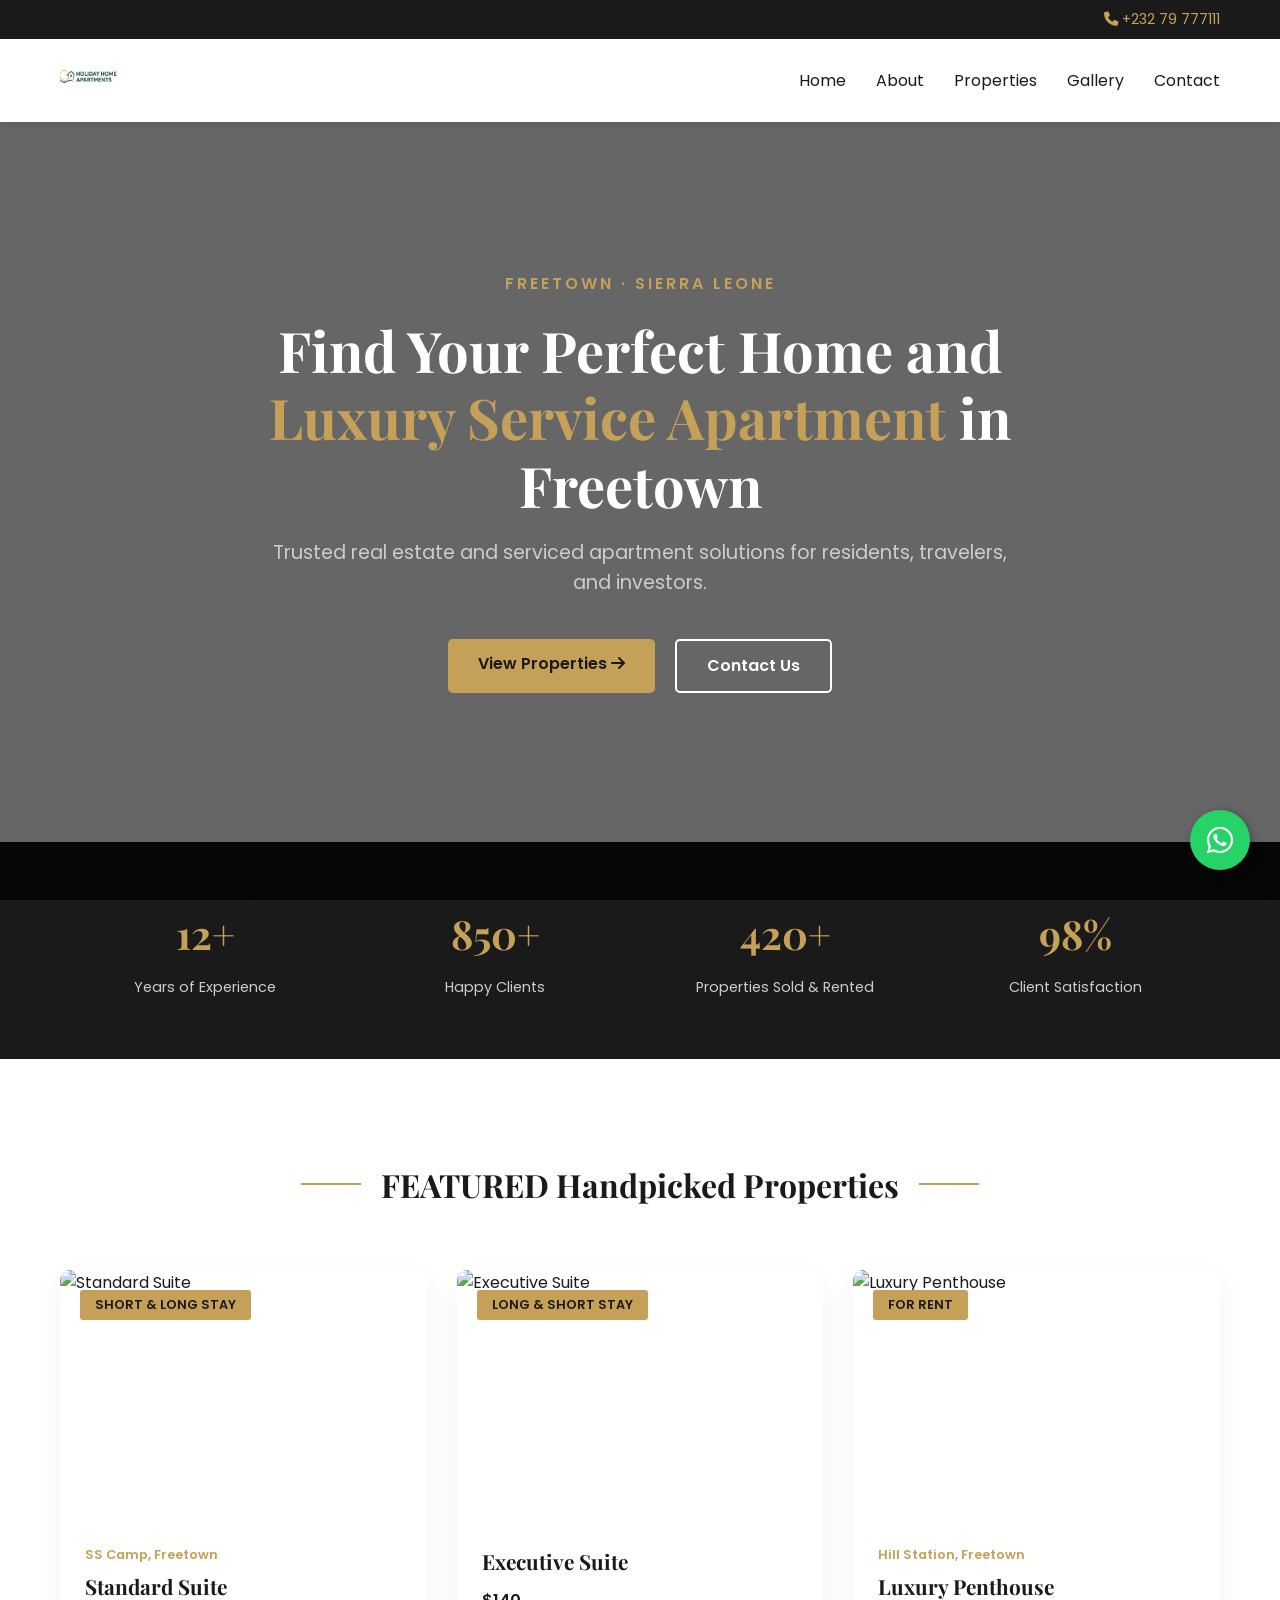
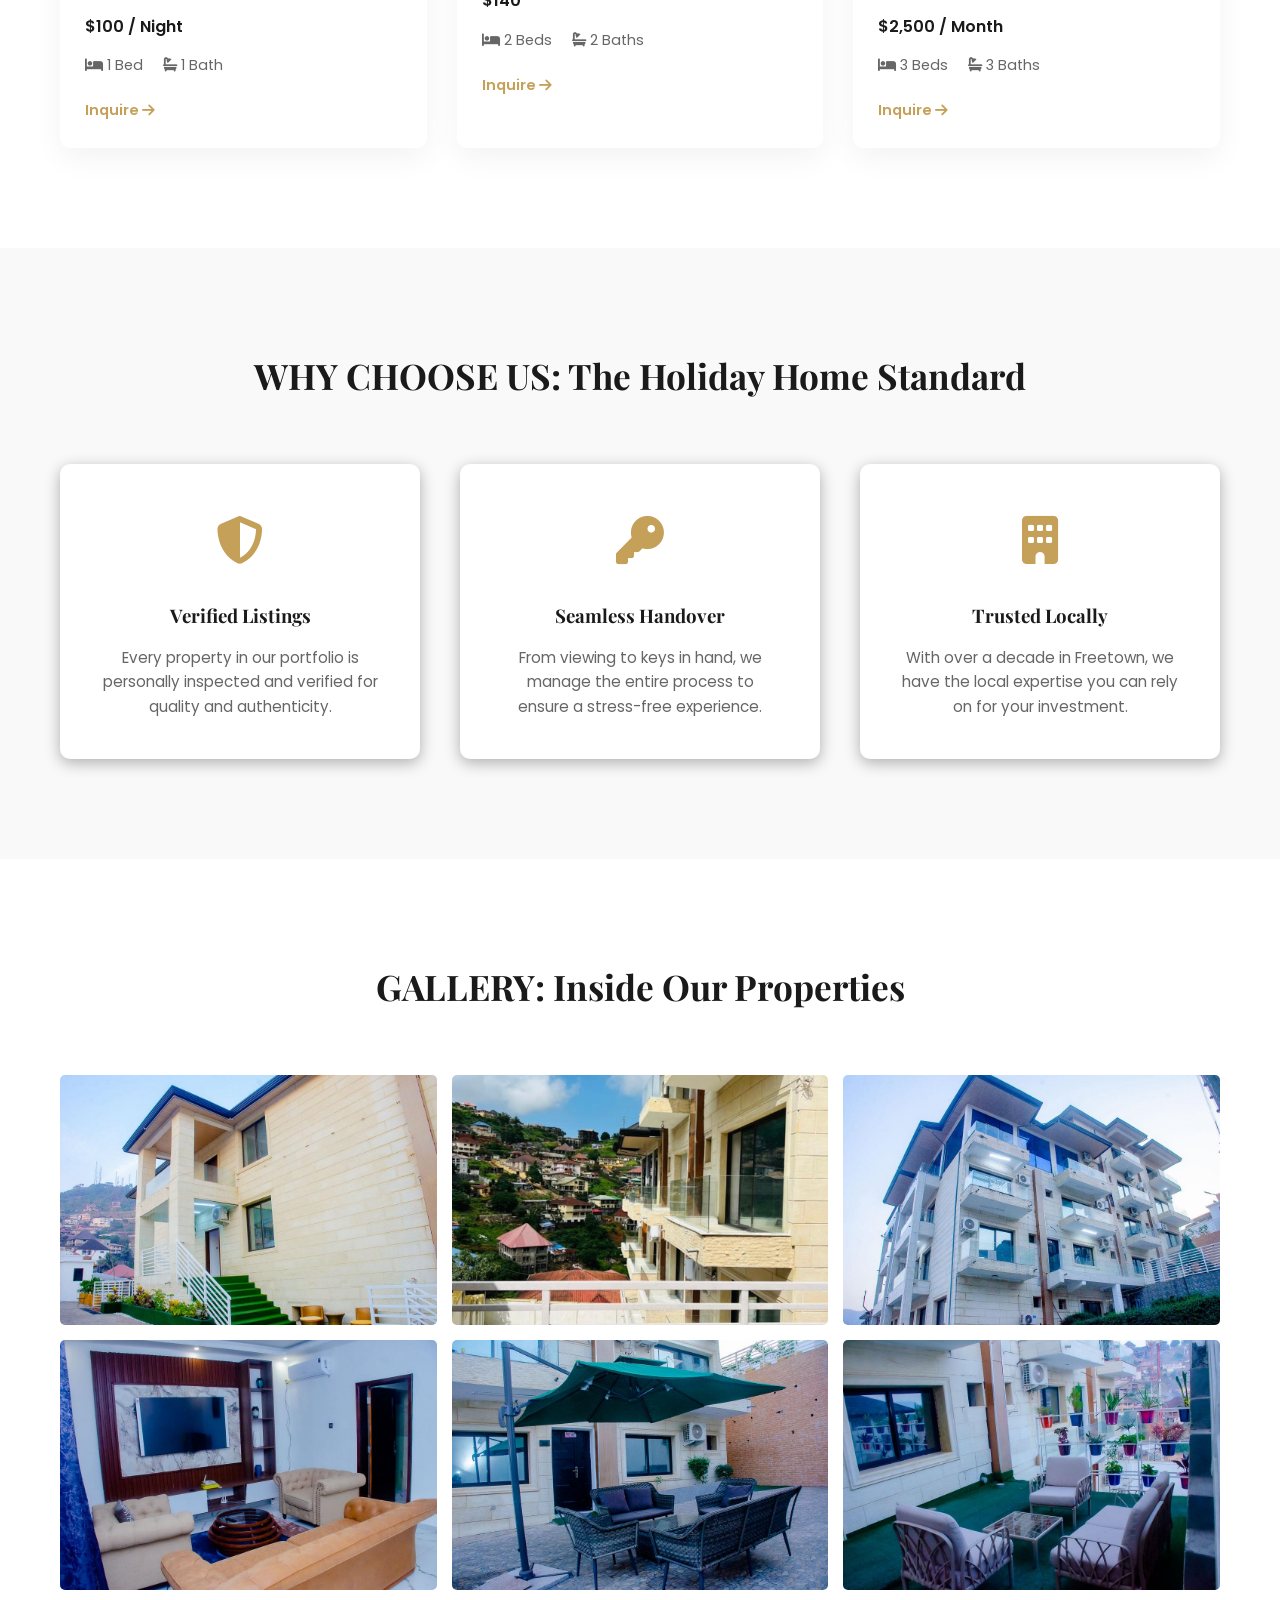
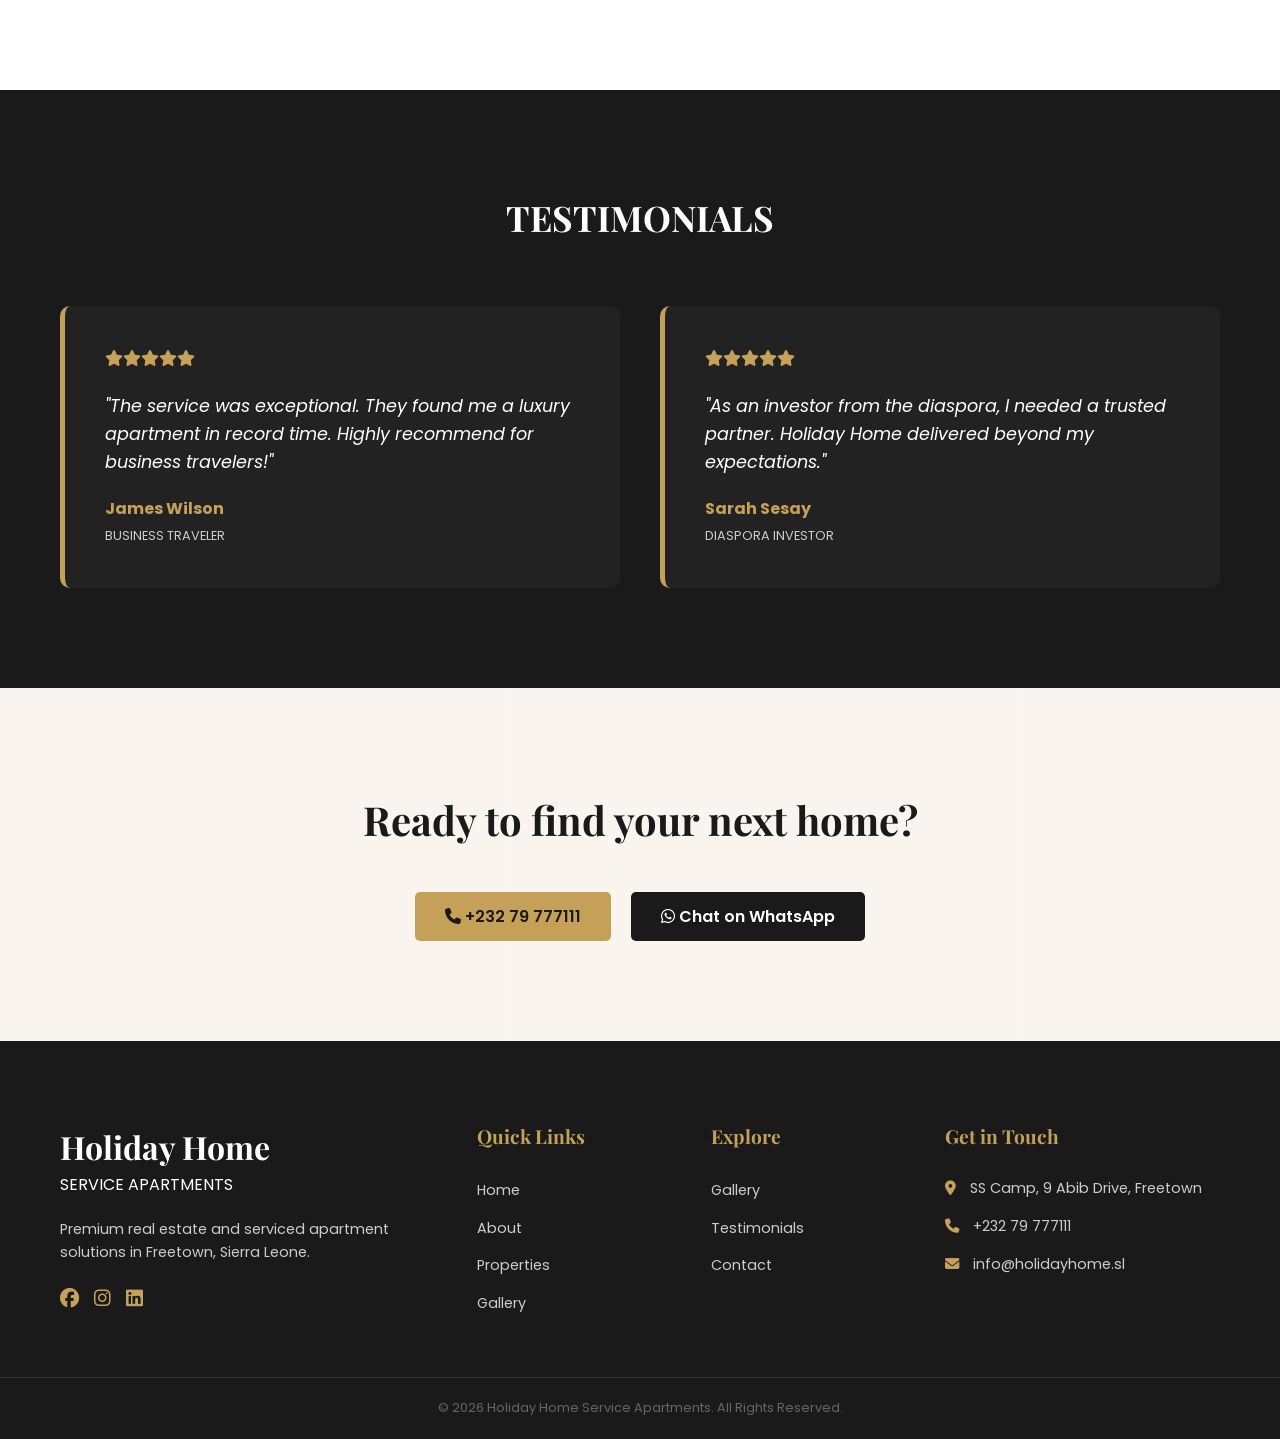
==== index.html @ 43624e39 "Update index.html" ====
<!DOCTYPE html>
<html lang="en">
<head>
    <meta charset="UTF-8">
    <meta name="viewport" content="width=device-width, initial-scale=1.0">
    <title>Holiday Home | Service Apartments Freetown</title>
    <link rel="stylesheet" href="style.css">
    <link rel="stylesheet" href="https://cdnjs.cloudflare.com/ajax/libs/font-awesome/6.4.0/css/all.min.css">
    <link rel="preconnect" href="https://fonts.googleapis.com">
    <link rel="preconnect" href="https://fonts.gstatic.com" crossorigin>
    <link href="https://fonts.googleapis.com/css2?family=Playfair+Display:wght@700&family=Poppins:wght@300;400;500;600&display=swap" rel="stylesheet">
</head>
<body>
    <!-- Top Bar -->
    <div class="top-bar">
        <div class="container">
            <p><i class="fas fa-phone"></i> +232 79 777111</p>
        </div>
    </div>

  <!-- Header -->
<header>
    <div class="container header-content">
        <div class="logo">
            <a href="index.html">
                <img src="images/logo.png" alt="Holiday Home Service Apartments Logo">
            </a>
        </div>
        <nav class="desktop-nav">
                <ul>
                    <li><a href="#home">Home</a></li>
                    <li><a href="#about">About</a></li>
                    <li><a href="#properties">Properties</a></li>
                    <li><a href="#gallery">Gallery</a></li>
                    <li><a href="#contact">Contact</a></li>
                </ul>
            </nav>
            <div class="mobile-menu-icon">
                <i class="fas fa-bars"></i>
            </div>
        </div>
    </header>

    <!-- Hero Section -->
    <section id="home" class="hero">
        <div class="container hero-content">
            <p class="location-tag">FREETOWN · SIERRA LEONE</p>
            <h2>Find Your Perfect Home and <span class="highlight">Luxury Service Apartment</span> in Freetown</h2>
            <p class="sub-headline">Trusted real estate and serviced apartment solutions for residents, travelers, and investors.</p>
            <div class="hero-btns">
                <a href="#properties" class="btn btn-primary">View Properties <i class="fas fa-arrow-right"></i></a>
                <a href="#contact" class="btn btn-secondary">Contact Us</a>
            </div>
        </div>
    </section>

    <!-- Stats Section -->
    <section class="stats">
        <div class="container stats-grid">
            <div class="stat-item">
                <h3>12+</h3>
                <p>Years of Experience</p>
            </div>
            <div class="stat-item">
                <h3>850+</h3>
                <p>Happy Clients</p>
            </div>
            <div class="stat-item">
                <h3>420+</h3>
                <p>Properties Sold & Rented</p>
            </div>
            <div class="stat-item">
                <h3>98%</h3>
                <p>Client Satisfaction</p>
            </div>
        </div>
    </section>

    <!-- Featured Properties -->
<section id="properties" class="properties">
    <div class="container">
        <div class="section-title">
            <div class="line"></div>
            <h2>FEATURED Handpicked Properties</h2>
            <div class="line"></div>
        </div>

        <div class="property-grid">

            <!-- Property Card 1 -->
            <div class="property-card">
                <div class="property-img">
                    <img src="images/property1.jpg" alt="Standard Suite">
                    <span class="status-tag">SHORT & LONG STAY</span>
                </div>
                <div class="property-info">
                    <p class="p-location">SS Camp, Freetown</p>
                    <h4>Standard Suite</h4>
                    <p class="price">$100 / Night</p>
                    <div class="p-details">
                        <span><i class="fas fa-bed"></i> 1 Bed</span>
                        <span><i class="fas fa-bath"></i> 1 Bath</span>
                    </div>
                    <a href="#" class="inquire-link">Inquire <i class="fas fa-arrow-right"></i></a>
                </div>
            </div>

            <!-- Property Card 2 -->
            <div class="property-card">
                <div class="property-img">
                    <img src="images/property2.jpg" alt="Executive Suite">
                    <span class="status-tag">LONG & SHORT STAY</span>
                </div>
                <div class="property-info">
                    <h4>Executive Suite</h4>
                    <p class="price">$140</p>
                    <div class="p-details">
                        <span><i class="fas fa-bed"></i> 2 Beds</span>
                        <span><i class="fas fa-bath"></i> 2 Baths</span>
                    </div>
                    <a href="#" class="inquire-link">Inquire <i class="fas fa-arrow-right"></i></a>
                </div>
            </div>

            <!-- Property Card 3 -->
            <div class="property-card">
                <div class="property-img">
                    <img src="images/property3.jpg" alt="Luxury Penthouse">
                    <span class="status-tag">FOR RENT</span>
                </div>
                <div class="property-info">
                    <p class="p-location">Hill Station, Freetown</p>
                    <h4>Luxury Penthouse</h4>
                    <p class="price">$2,500 / Month</p>
                    <div class="p-details">
                        <span><i class="fas fa-bed"></i> 3 Beds</span>
                        <span><i class="fas fa-bath"></i> 3 Baths</span>
                    </div>
                    <a href="#" class="inquire-link">Inquire <i class="fas fa-arrow-right"></i></a>
                </div>
            </div>

        </div>
    </div>
</section>

    <!-- Why Choose Us -->
    <section class="why-choose-us">
        <div class="container">
            <h2 class="section-title-alt">WHY CHOOSE US: The Holiday Home Standard</h2>
            <div class="features-grid">
                <div class="feature-card">
                    <div class="feature-icon"><i class="fas fa-shield-alt"></i></div>
                    <h3>Verified Listings</h3>
                    <p>Every property in our portfolio is personally inspected and verified for quality and authenticity.</p>
                </div>
                <div class="feature-card">
                    <div class="feature-icon"><i class="fas fa-key"></i></div>
                    <h3>Seamless Handover</h3>
                    <p>From viewing to keys in hand, we manage the entire process to ensure a stress-free experience.</p>
                </div>
                <div class="feature-card">
                    <div class="feature-icon"><i class="fas fa-building"></i></div>
                    <h3>Trusted Locally</h3>
                    <p>With over a decade in Freetown, we have the local expertise you can rely on for your investment.</p>
                </div>
            </div>
        </div>
    </section>

    <!-- Gallery Section -->
    <section id="gallery" class="gallery">
        <div class="container">
            <h2 class="section-title-alt">GALLERY: Inside Our Properties</h2>
            <div class="gallery-grid">
    <img src="images/Gallery1.jpg" alt="Holiday Home Apartment 1">
    <img src="images/Gallery2.jpg" alt="Holiday Home Apartment 2">
    <img src="images/Gallery3.jpg" alt="Holiday Home Apartment 3">
    <img src="images/Gallery4.jpg" alt="Holiday Home Apartment 4">
    <img src="images/Gallery5.jpg" alt="Holiday Home Apartment 5">
    <img src="images/Gallery6.jpg" alt="Holiday Home Apartment 6">
</div>
        </div>
    </section>

    <!-- Testimonials -->
    <section class="testimonials">
        <div class="container">
            <h2 class="section-title-alt">TESTIMONIALS</h2>
            <div class="testimonial-grid">
                <div class="testimonial-card">
                    <div class="stars"><i class="fas fa-star"></i><i class="fas fa-star"></i><i class="fas fa-star"></i><i class="fas fa-star"></i><i class="fas fa-star"></i></div>
                    <p>"The service was exceptional. They found me a luxury apartment in record time. Highly recommend for business travelers!"</p>
                    <div class="client-info">
                        <strong>James Wilson</strong>
                        <span>BUSINESS TRAVELER</span>
                    </div>
                </div>
                <div class="testimonial-card">
                    <div class="stars"><i class="fas fa-star"></i><i class="fas fa-star"></i><i class="fas fa-star"></i><i class="fas fa-star"></i><i class="fas fa-star"></i></div>
                    <p>"As an investor from the diaspora, I needed a trusted partner. Holiday Home delivered beyond my expectations."</p>
                    <div class="client-info">
                        <strong>Sarah Sesay</strong>
                        <span>DIASPORA INVESTOR</span>
                    </div>
                </div>
            </div>
        </div>
    </section>

    <!-- Final CTA -->
    <section class="final-cta">
        <div class="container">
            <h2>Ready to find your next home?</h2>
            <div class="cta-btns">
                <a href="tel:+23279777111" class="btn btn-primary"><i class="fas fa-phone"></i> +232 79 777111</a>
                <a href="https://wa.me/23279777111" class="btn btn-dark"><i class="fab fa-whatsapp"></i> Chat on WhatsApp</a>
            </div>
        </div>
    </section>

    <!-- Footer -->
    <footer>
        <div class="container footer-grid">
            <div class="footer-brand">
                <div class="logo">
                    <h1>Holiday Home</h1>
                    <span>SERVICE APARTMENTS</span>
                </div>
                <p>Premium real estate and serviced apartment solutions in Freetown, Sierra Leone.</p>
                <div class="social-icons">
                    <a href="#"><i class="fab fa-facebook"></i></a>
                    <a href="#"><i class="fab fa-instagram"></i></a>
                    <a href="#"><i class="fab fa-linkedin"></i></a>
                </div>
            </div>
            <div class="footer-links">
                <h3>Quick Links</h3>
                <ul>
                    <li><a href="#home">Home</a></li>
                    <li><a href="#about">About</a></li>
                    <li><a href="#properties">Properties</a></li>
                    <li><a href="#gallery">Gallery</a></li>
                </ul>
            </div>
            <div class="footer-links">
                <h3>Explore</h3>
                <ul>
                    <li><a href="#gallery">Gallery</a></li>
                    <li><a href="#testimonials">Testimonials</a></li>
                    <li><a href="#contact">Contact</a></li>
                </ul>
            </div>
            <div class="footer-contact">
                <h3>Get in Touch</h3>
                <p><i class="fas fa-map-marker-alt"></i> SS Camp, 9 Abib Drive, Freetown</p>
                <p><i class="fas fa-phone"></i> +232 79 777111</p>
                <p><i class="fas fa-envelope"></i> info@holidayhome.sl</p>
            </div>
        </div>
        <div class="footer-bottom">
            <p>&copy; 2026 Holiday Home Service Apartments. All Rights Reserved.</p>
        </div>
    </footer>

    <!-- WhatsApp Floating Icon -->
    <a href="https://wa.me/23279777111" class="whatsapp-float" target="_blank">
        <i class="fab fa-whatsapp"></i>
    </a>

    <script src="script.js"></script>
</body>
</html>
---- style.css ----
/* General Styles */
:root {
    --primary-color: #C5A059; /* Gold */
    --secondary-color: #1A1A1A; /* Dark Navy/Black */
    --bg-dark: #121212;
    --text-light: #FFFFFF;
    --text-muted: #CCCCCC;
    --white: #FFFFFF;
    --shadow: 0 4px 15px rgba(0,0,0,0.3);
}

* {
    margin: 0;
    padding: 0;
    box-sizing: border-box;
}

body {
    font-family: 'Poppins', sans-serif;
    background-color: var(--white);
    color: var(--secondary-color);
    line-height: 1.6;
}

.container {
    max-width: 1200px;
    margin: 0 auto;
    padding: 0 20px;
}

h1, h2, h3, h4 {
    font-family: 'Playfair Display', serif;
}

ul {
    list-style: none;
}

a {
    text-decoration: none;
    color: inherit;
    transition: 0.3s;
}

/* Top Bar */
.top-bar {
    background-color: var(--secondary-color);
    color: var(--primary-color);
    padding: 8px 0;
    font-size: 0.9rem;
    text-align: right;
}

/* Header */
header {
    background-color: var(--white);
    padding: 15px 0;
    position: sticky;
    top: 0;
    z-index: 1000;
    box-shadow: 0 2px 10px rgba(0,0,0,0.1);
}

.header-content {
    display: flex;
    justify-content: space-between;
    align-items: center;
}

.logo img {
    height: 45px !important;
    width: auto !important;
    max-width: 220px;
    object-fit: contain;
}

.desktop-nav ul {
    display: flex;
    gap: 30px;
}

.desktop-nav ul li a:hover {
    color: var(--primary-color);
}

.mobile-menu-icon {
    display: none;
    font-size: 1.5rem;
    cursor: pointer;
}

/* Hero Section */
.hero {
    height: 80vh;
    background: linear-gradient(rgba(0,0,0,0.6), rgba(0,0,0,0.6)), url('https://images.unsplash.com/photo-1545324418-cc1a3fa10c00?auto=format&fit=crop&w=1600&q=80');
    background-size: cover;
    background-position: center;
    display: flex;
    align-items: center;
    color: var(--white);
    text-align: center;
}

.hero-content {
    max-width: 800px;
}

.location-tag {
    color: var(--primary-color);
    font-weight: 600;
    letter-spacing: 3px;
    margin-bottom: 20px;
}

.hero h2 {
    font-size: 3.5rem;
    margin-bottom: 20px;
    line-height: 1.2;
}

.hero .highlight {
    color: var(--primary-color);
}

.sub-headline {
    font-size: 1.2rem;
    margin-bottom: 40px;
    color: var(--text-muted);
}

.hero-btns {
    display: flex;
    justify-content: center;
    gap: 20px;
}

.btn {
    padding: 12px 30px;
    border-radius: 5px;
    font-weight: 600;
    display: inline-block;
}

.btn-primary {
    background-color: var(--primary-color);
    color: var(--secondary-color);
}

.btn-primary:hover {
    background-color: #b08d4a;
}

.btn-secondary {
    border: 2px solid var(--white);
    color: var(--white);
}

.btn-secondary:hover {
    background-color: var(--white);
    color: var(--secondary-color);
}

.btn-dark {
    background-color: var(--secondary-color);
    color: var(--white);
}

/* Stats Section */
.stats {
    background-color: var(--secondary-color);
    color: var(--white);
    padding: 60px 0;
    background-image: linear-gradient(rgba(0,0,0,0.8), rgba(0,0,0,0.8)), url('https://images.unsplash.com/photo-1582407947304-fd86f028f716?auto=format&fit=crop&w=1600&q=80');
    background-attachment: fixed;
    background-size: cover;
}

.stats-grid {
    display: grid;
    grid-template-columns: repeat(4, 1fr);
    text-align: center;
}

.stat-item h3 {
    font-size: 2.5rem;
    color: var(--primary-color);
    margin-bottom: 10px;
}

.stat-item p {
    font-size: 0.9rem;
    color: var(--text-muted);
}

/* Properties Section */
.properties {
    padding: 100px 0;
}

.section-title {
    display: flex;
    align-items: center;
    justify-content: center;
    gap: 20px;
    margin-bottom: 60px;
}

.section-title h2 {
    font-size: 2rem;
    text-align: center;
}

.line {
    height: 2px;
    width: 60px;
    background-color: var(--primary-color);
}

.property-grid {
    display: grid;
    grid-template-columns: repeat(3, 1fr);
    gap: 30px;
}

.property-card {
    background: var(--white);
    border-radius: 10px;
    overflow: hidden;
    box-shadow: 0 10px 30px rgba(0,0,0,0.05);
    transition: 0.3s;
}

.property-card:hover {
    transform: translateY(-10px);
}

.property-img {
    position: relative;
    height: 250px;
}

.property-img img {
    width: 100%;
    height: 100%;
    object-fit: cover;
}

.status-tag {
    position: absolute;
    top: 20px;
    left: 20px;
    background-color: var(--primary-color);
    color: var(--secondary-color);
    padding: 5px 15px;
    font-size: 0.8rem;
    font-weight: 600;
    border-radius: 3px;
}

.property-info {
    padding: 25px;
}

.p-location {
    font-size: 0.8rem;
    color: var(--primary-color);
    font-weight: 600;
    margin-bottom: 5px;
}

.property-info h4 {
    font-size: 1.3rem;
    margin-bottom: 10px;
}

.price {
    font-weight: 600;
    color: var(--secondary-color);
    margin-bottom: 15px;
}

.p-details {
    display: flex;
    gap: 20px;
    font-size: 0.9rem;
    color: #666;
    margin-bottom: 20px;
}

.inquire-link {
    color: var(--primary-color);
    font-weight: 600;
    font-size: 0.9rem;
}

/* Why Choose Us */
.why-choose-us {
    background-color: #F9F9F9;
    padding: 100px 0;
}

.section-title-alt {
    text-align: center;
    font-size: 2.2rem;
    margin-bottom: 60px;
}

.features-grid {
    display: grid;
    grid-template-columns: repeat(3, 1fr);
    gap: 40px;
}

.feature-card {
    text-align: center;
    padding: 40px;
    background: var(--white);
    border-radius: 10px;
    box-shadow: var(--shadow);
}

.feature-icon {
    font-size: 3rem;
    color: var(--primary-color);
    margin-bottom: 20px;
}

.feature-card h3 {
    margin-bottom: 15px;
}

.feature-card p {
    font-size: 0.95rem;
    color: #666;
}

/* Gallery */
.gallery {
    padding: 100px 0;
}

.gallery-grid {
    display: grid;
    grid-template-columns: repeat(3, 1fr);
    gap: 15px;
}

.gallery-grid img {
    width: 100%;
    height: 250px;
    object-fit: cover;
    border-radius: 5px;
    cursor: pointer;
    transition: 0.3s;
}

.gallery-grid img:hover {
    opacity: 0.8;
}

/* Testimonials */
.testimonials {
    background-color: var(--secondary-color);
    color: var(--white);
    padding: 100px 0;
}

.testimonial-grid {
    display: grid;
    grid-template-columns: repeat(2, 1fr);
    gap: 40px;
}

.testimonial-card {
    background-color: #222;
    padding: 40px;
    border-radius: 10px;
    border-left: 5px solid var(--primary-color);
}

.stars {
    color: var(--primary-color);
    margin-bottom: 20px;
}

.testimonial-card p {
    font-style: italic;
    font-size: 1.1rem;
    margin-bottom: 20px;
}

.client-info strong {
    display: block;
    color: var(--primary-color);
}

.client-info span {
    font-size: 0.8rem;
    color: var(--text-muted);
}

/* Final CTA */
.final-cta {
    padding: 100px 0;
    text-align: center;
    background: linear-gradient(rgba(197, 160, 89, 0.1), rgba(197, 160, 89, 0.1));
}

.final-cta h2 {
    font-size: 2.5rem;
    margin-bottom: 40px;
}

.cta-btns {
    display: flex;
    justify-content: center;
    gap: 20px;
}

/* Footer */
footer {
    background-color: var(--secondary-color);
    color: var(--white);
    padding: 80px 0 20px;
}

.footer-grid {
    display: grid;
    grid-template-columns: 2fr 1fr 1fr 1.5fr;
    gap: 50px;
    margin-bottom: 50px;
}

.footer-brand .logo h1 {
    color: var(--white);
}

.footer-brand p {
    margin: 20px 0;
    color: var(--text-muted);
    font-size: 0.9rem;
}

.social-icons {
    display: flex;
    gap: 15px;
}

.social-icons a {
    font-size: 1.2rem;
    color: var(--primary-color);
}

.footer-links h3, .footer-contact h3 {
    font-size: 1.2rem;
    margin-bottom: 25px;
    color: var(--primary-color);
}

.footer-links ul li {
    margin-bottom: 12px;
}

.footer-links ul li a {
    color: var(--text-muted);
    font-size: 0.9rem;
}

.footer-links ul li a:hover {
    color: var(--primary-color);
}

.footer-contact p {
    margin-bottom: 15px;
    font-size: 0.9rem;
    color: var(--text-muted);
}

.footer-contact i {
    color: var(--primary-color);
    margin-right: 10px;
}

.footer-bottom {
    border-top: 1px solid #333;
    padding-top: 20px;
    text-align: center;
    font-size: 0.8rem;
    color: #666;
}

/* Floating WhatsApp */
.whatsapp-float {
    position: fixed;
    bottom: 30px;
    right: 30px;
    background-color: #25d366;
    color: white;
    width: 60px;
    height: 60px;
    border-radius: 50%;
    display: flex;
    align-items: center;
    justify-content: center;
    font-size: 30px;
    box-shadow: 2px 2px 10px rgba(0,0,0,0.3);
    z-index: 1000;
}

/* Responsive Design */
@media (max-width: 992px) {
    .property-grid, .features-grid, .gallery-grid {
        grid-template-columns: repeat(2, 1fr);
    }
    .footer-grid {
        grid-template-columns: repeat(2, 1fr);
    }
}

@media (max-width: 768px) {
    .desktop-nav {
        display: none;
    }
    .mobile-menu-icon {
        display: block;
    }
    .hero h2 {
        font-size: 2.5rem;
    }
    .stats-grid {
        grid-template-columns: repeat(2, 1fr);
        gap: 30px;
    }
    .property-grid, .features-grid, .gallery-grid, .testimonial-grid {
        grid-template-columns: 1fr;
    }
    .hero-btns, .cta-btns {
        flex-direction: column;
    }
}
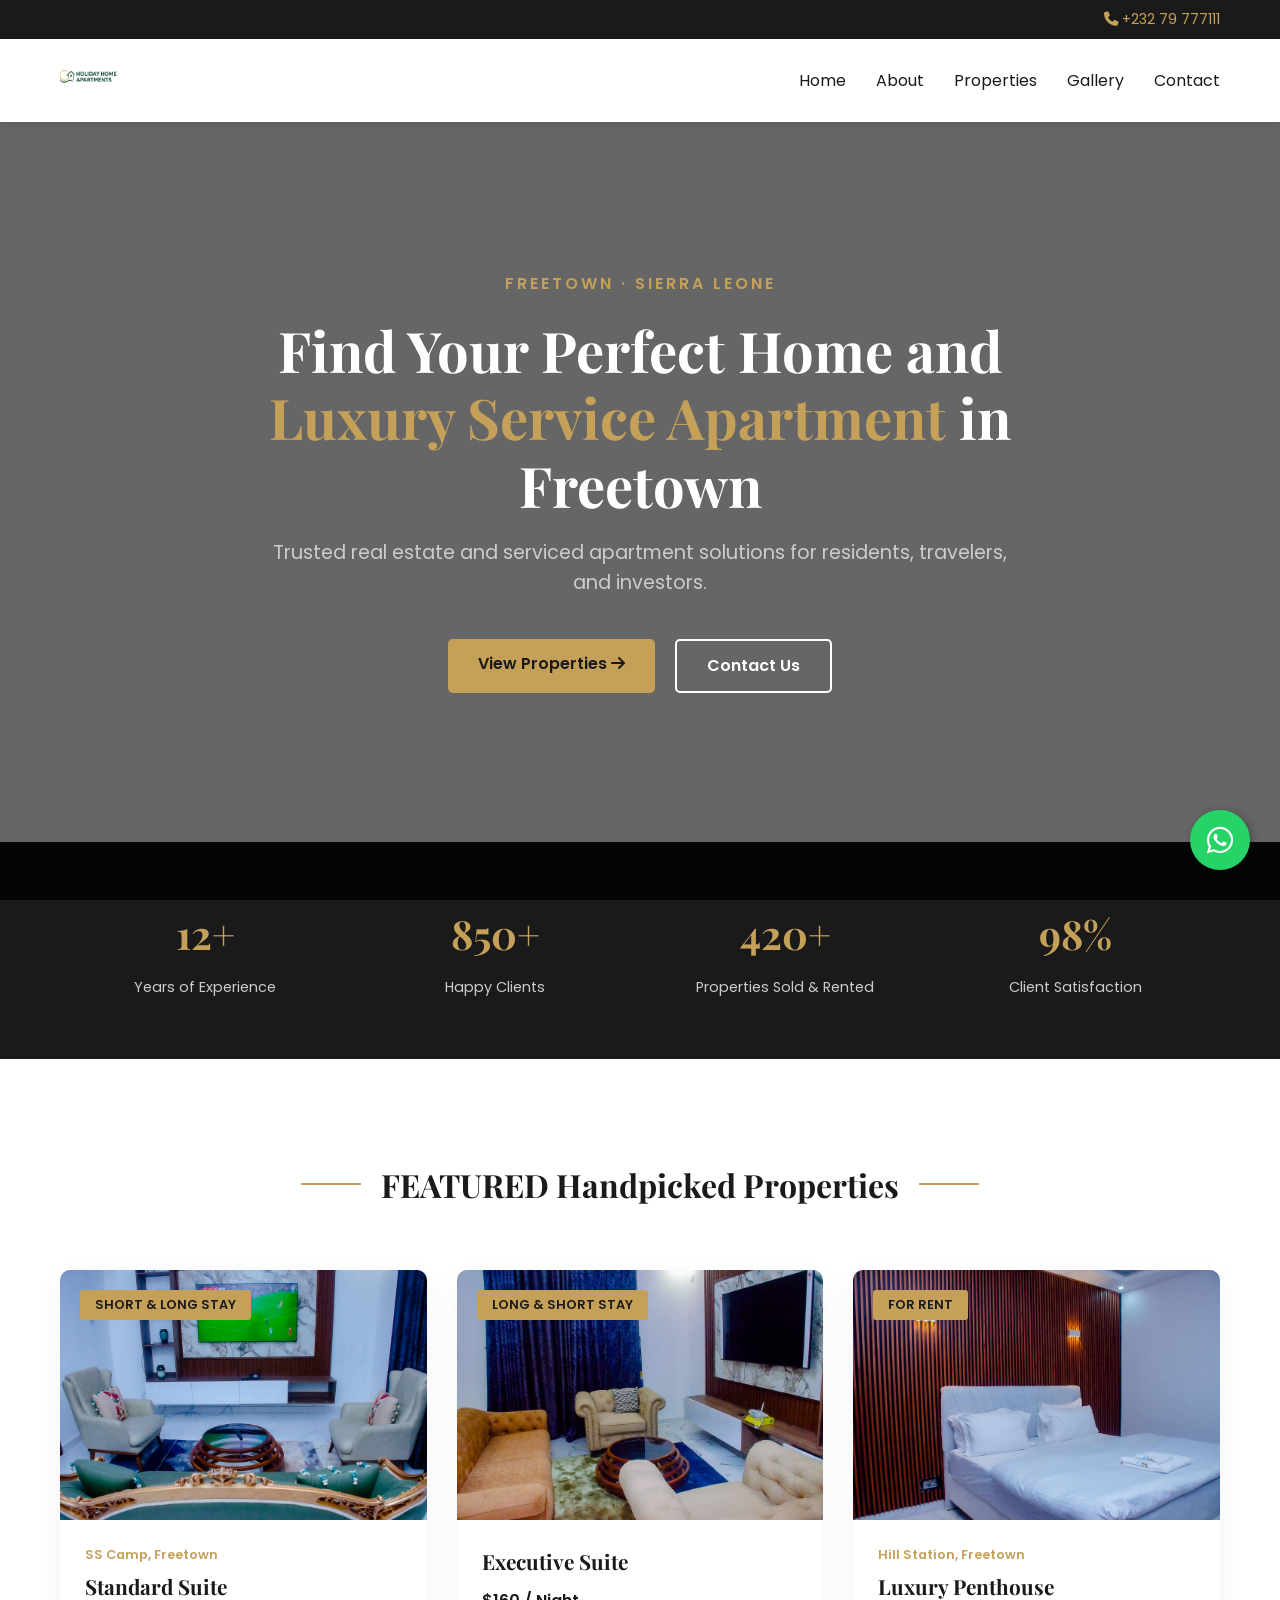
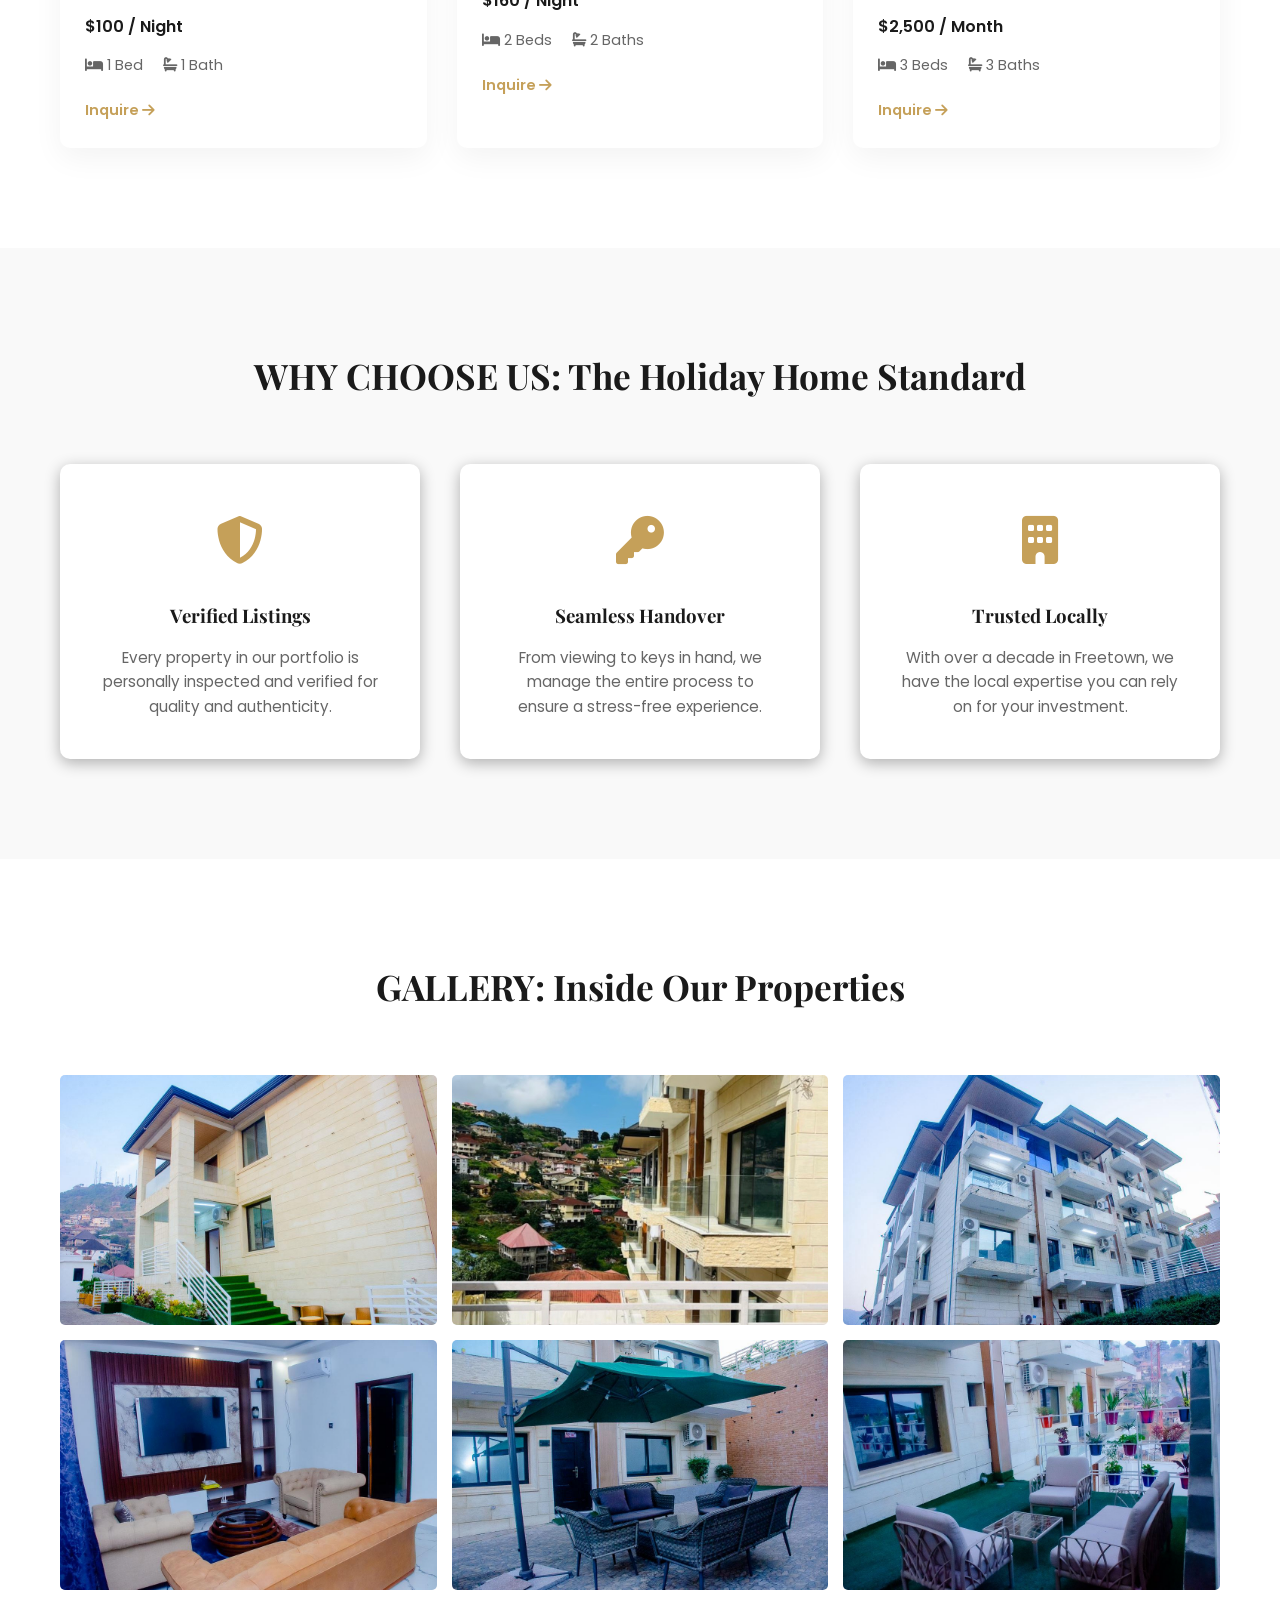
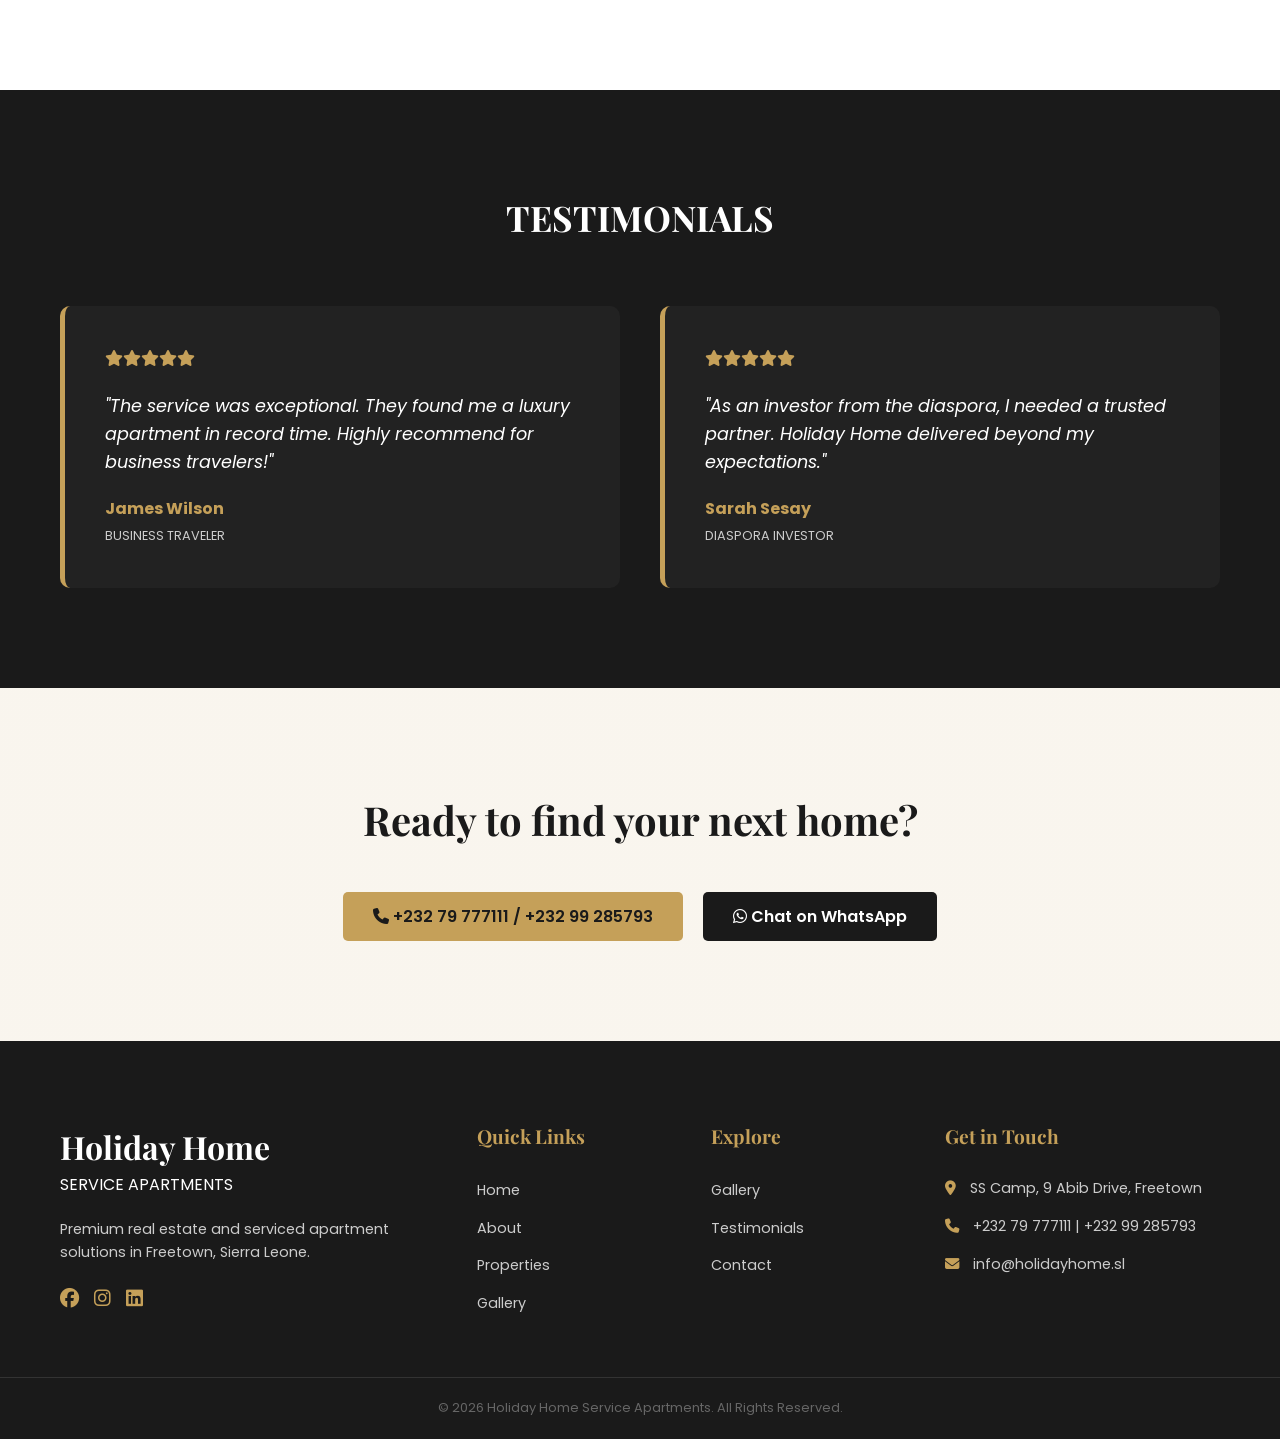
==== commit a41a966f: "Update index.html" ====
--- a/index.html
+++ b/index.html
@@ -113,7 +113,7 @@
                 </div>
                 <div class="property-info">
                     <h4>Executive Suite</h4>
-                    <p class="price">$140</p>
+                    <p class="price">$160 / Night</p>
                     <div class="p-details">
                         <span><i class="fas fa-bed"></i> 2 Beds</span>
                         <span><i class="fas fa-bath"></i> 2 Baths</span>
@@ -213,7 +213,9 @@
         <div class="container">
             <h2>Ready to find your next home?</h2>
             <div class="cta-btns">
-                <a href="tel:+23279777111" class="btn btn-primary"><i class="fas fa-phone"></i> +232 79 777111</a>
+                <a href="tel:+23279777111" class="btn btn-primary">
+    <i class="fas fa-phone"></i> +232 79 777111 / +232 99 285793
+</a>
                 <a href="https://wa.me/23279777111" class="btn btn-dark"><i class="fab fa-whatsapp"></i> Chat on WhatsApp</a>
             </div>
         </div>
@@ -254,7 +256,7 @@
             <div class="footer-contact">
                 <h3>Get in Touch</h3>
                 <p><i class="fas fa-map-marker-alt"></i> SS Camp, 9 Abib Drive, Freetown</p>
-                <p><i class="fas fa-phone"></i> +232 79 777111</p>
+                <p><i class="fas fa-phone"></i> +232 79 777111 | +232 99 285793</p>
                 <p><i class="fas fa-envelope"></i> info@holidayhome.sl</p>
             </div>
         </div>
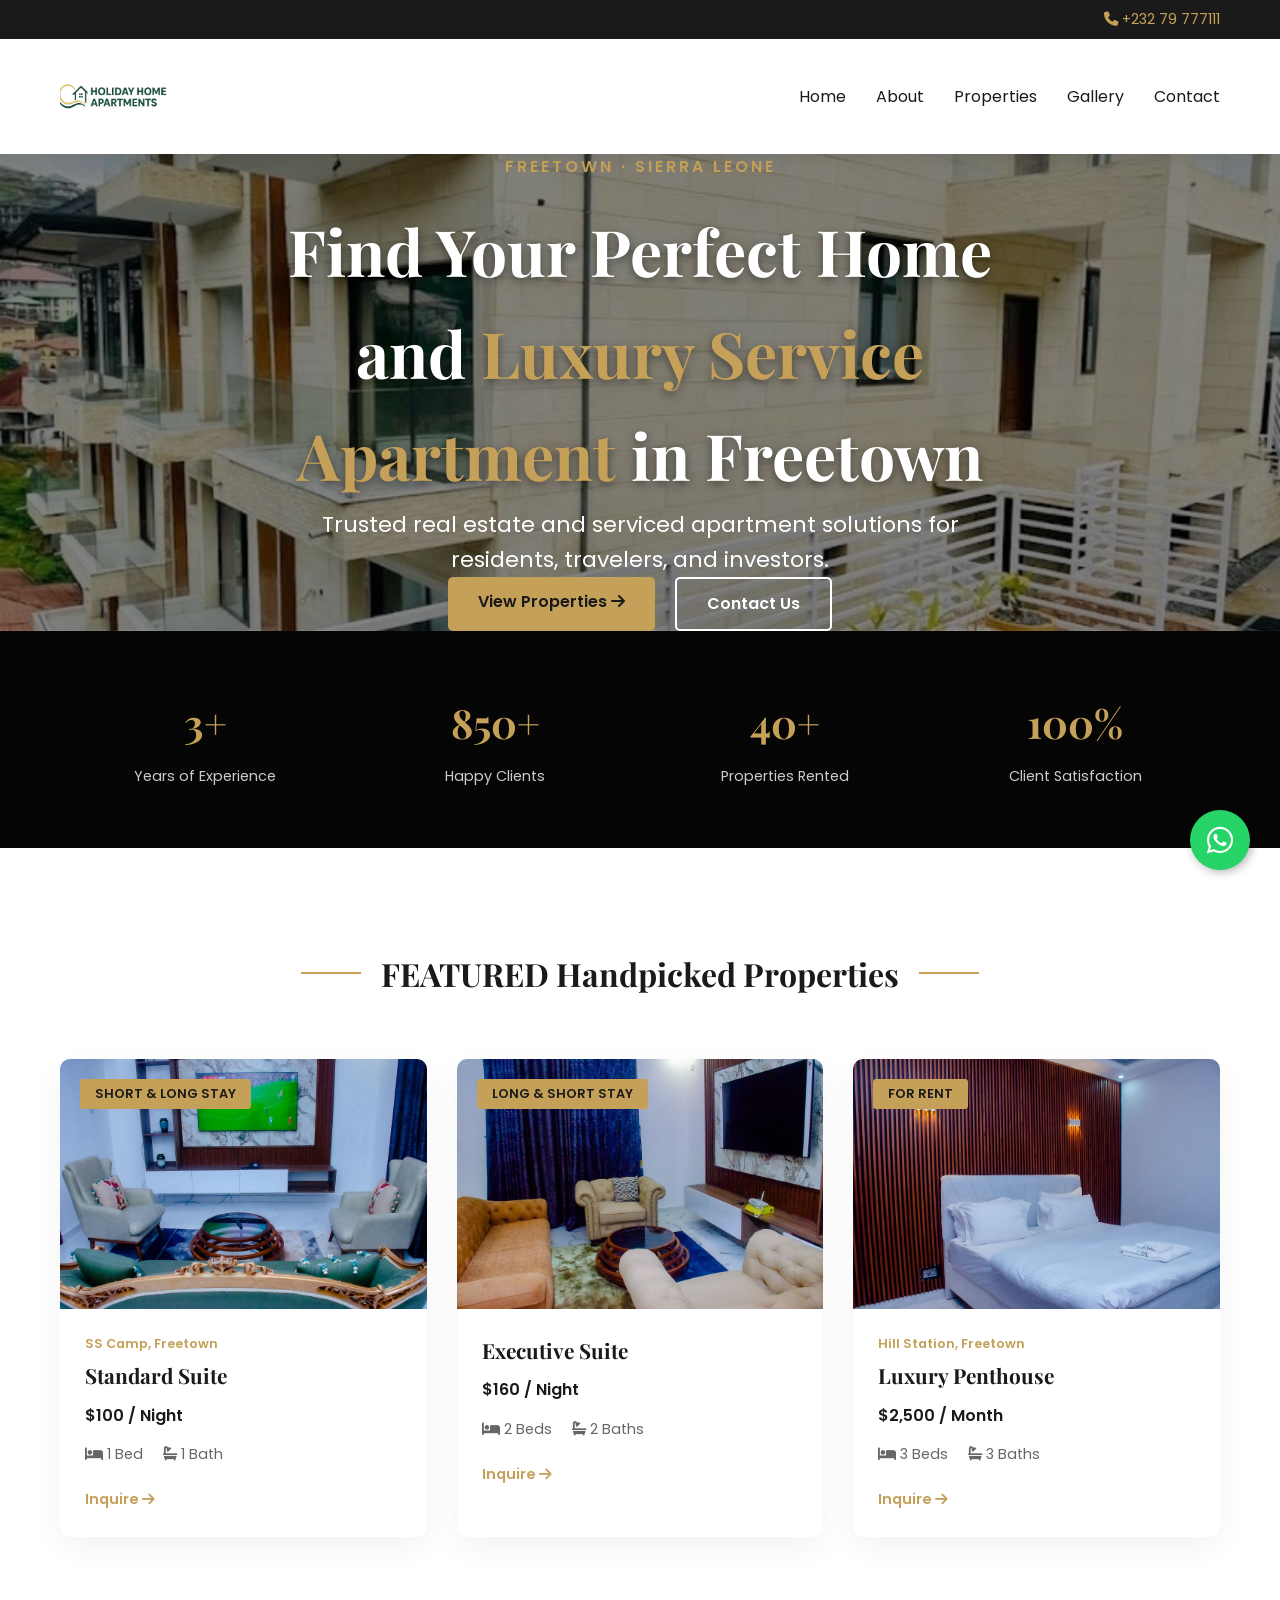
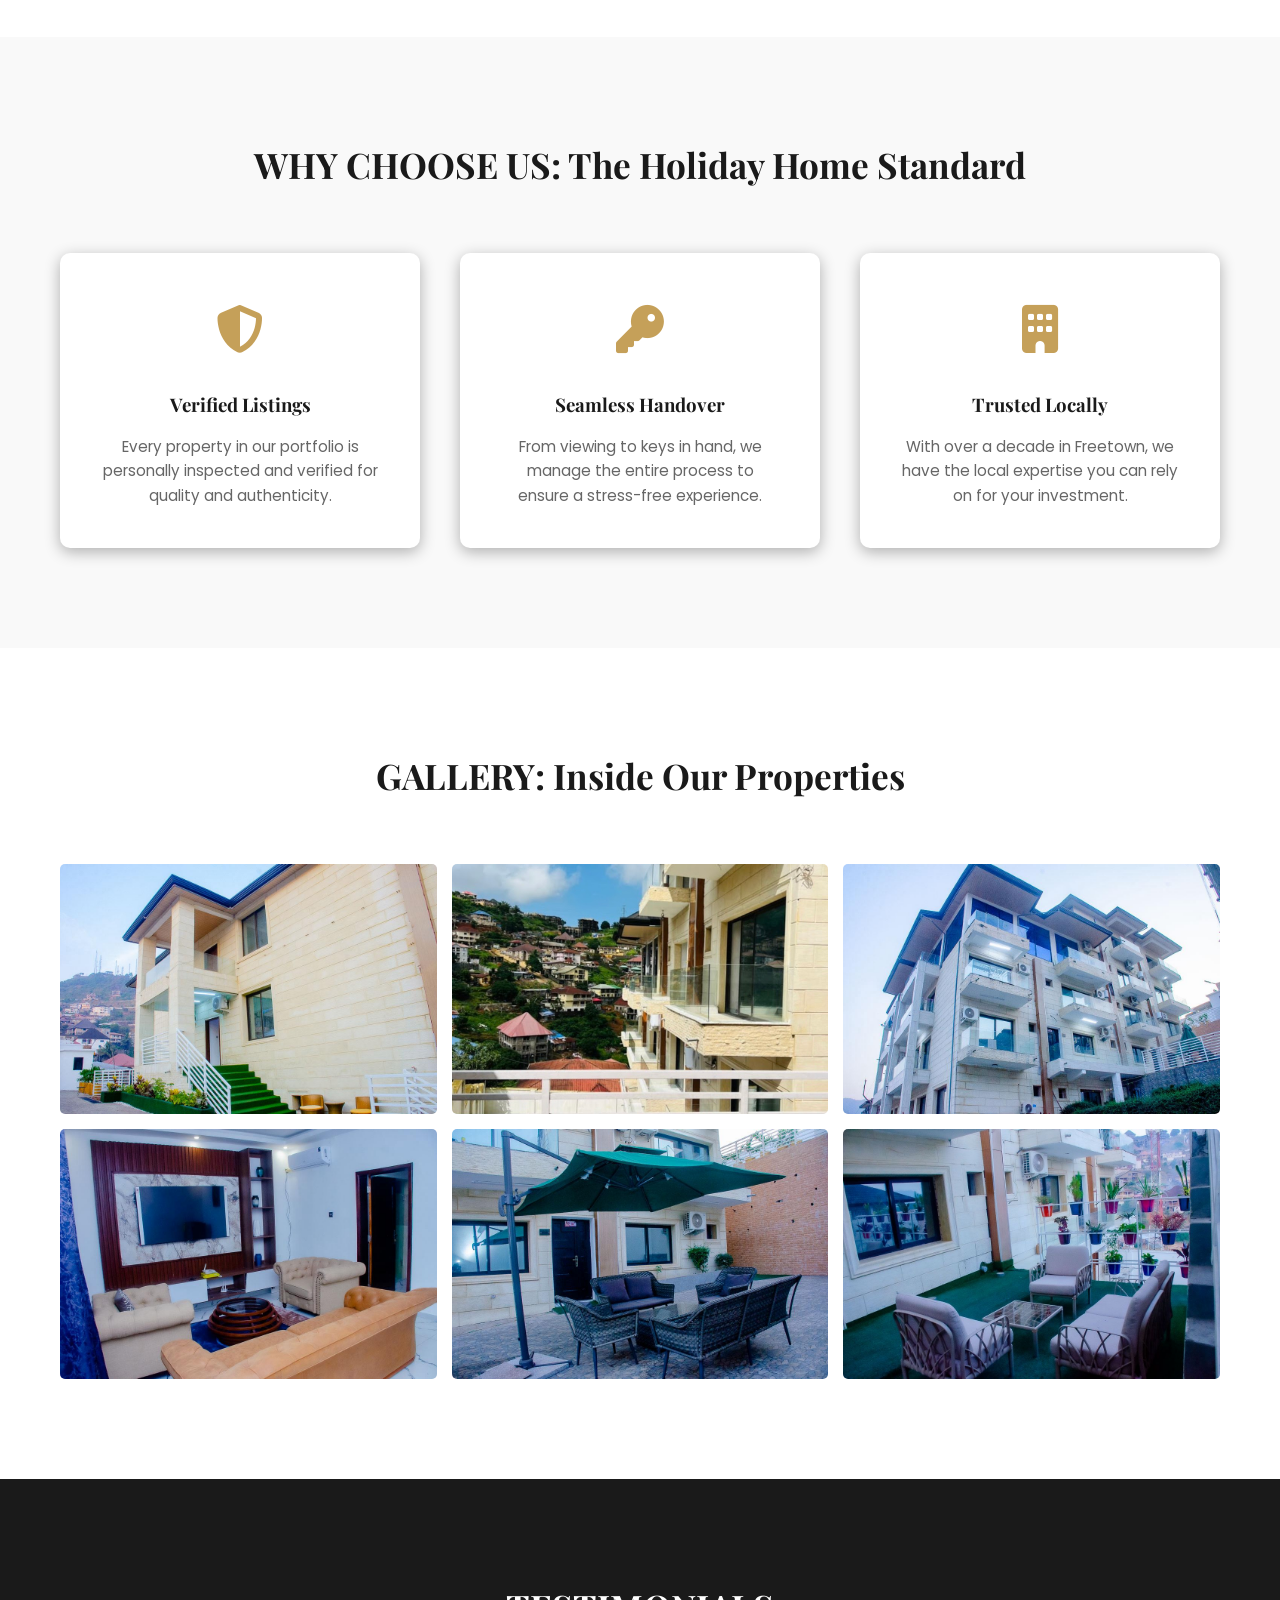
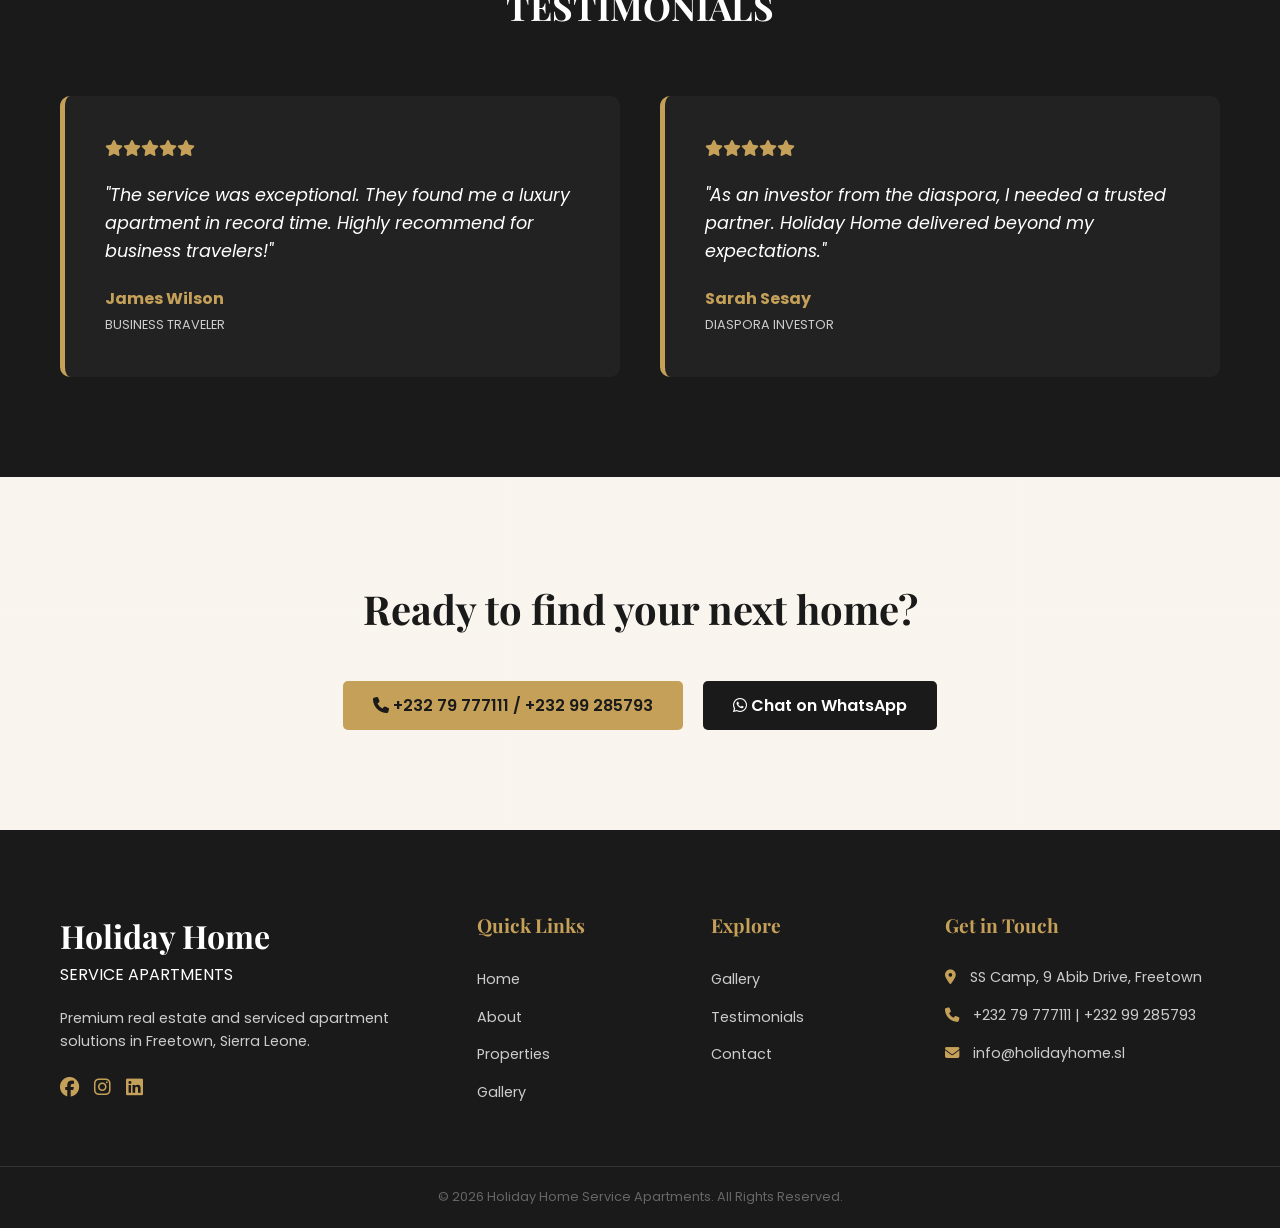
==== commit 8e3278d5: "Update index.html" ====
--- a/index.html
+++ b/index.html
@@ -58,7 +58,7 @@
     <section class="stats">
         <div class="container stats-grid">
             <div class="stat-item">
-                <h3>12+</h3>
+                <h3>3+</h3>
                 <p>Years of Experience</p>
             </div>
             <div class="stat-item">
@@ -66,11 +66,11 @@
                 <p>Happy Clients</p>
             </div>
             <div class="stat-item">
-                <h3>420+</h3>
-                <p>Properties Sold & Rented</p>
-            </div>
-            <div class="stat-item">
-                <h3>98%</h3>
+                <h3>40+</h3>
+                <p>Properties Rented</p>
+            </div>
+            <div class="stat-item">
+                <h3>100%</h3>
                 <p>Client Satisfaction</p>
             </div>
         </div>
--- a/style.css
+++ b/style.css
@@ -53,25 +53,26 @@
 
 /* Header */
 header {
-    background-color: var(--white);
-    padding: 15px 0;
+    background: #fff;
     position: sticky;
     top: 0;
     z-index: 1000;
-    box-shadow: 0 2px 10px rgba(0,0,0,0.1);
-}
-
-.header-content {
-    display: flex;
-    justify-content: space-between;
-    align-items: center;
+    padding: 15px 0;
+    box-shadow: 0 3px 15px rgba(0,0,0,.08);
+}
+
+.header-content{
+    display:flex;
+    justify-content:space-between;
+    align-items:center;
 }
 
 .logo img {
-    height: 45px !important;
-    width: auto !important;
-    max-width: 220px;
+    height: 85px;
+    width: auto;
+    max-width: 320px;
     object-fit: contain;
+    display: block;
 }
 
 .desktop-nav ul {
@@ -91,8 +92,9 @@
 
 /* Hero Section */
 .hero {
-    height: 80vh;
-    background: linear-gradient(rgba(0,0,0,0.6), rgba(0,0,0,0.6)), url('https://images.unsplash.com/photo-1545324418-cc1a3fa10c00?auto=format&fit=crop&w=1600&q=80');
+    background:
+        linear-gradient(rgba(0,0,0,.45), rgba(0,0,0,.45)),
+        url("images/hero.jpg");
     background-size: cover;
     background-position: center;
     display: flex;
@@ -112,20 +114,20 @@
     margin-bottom: 20px;
 }
 
-.hero h2 {
-    font-size: 3.5rem;
-    margin-bottom: 20px;
-    line-height: 1.2;
-}
-
+.hero h2{
+    font-size:64px;
+    color:#fff;
+    text-shadow:0 3px 10px rgba(0,0,0,.45);
+}
 .hero .highlight {
     color: var(--primary-color);
 }
 
-.sub-headline {
-    font-size: 1.2rem;
-    margin-bottom: 40px;
-    color: var(--text-muted);
+.sub-headline{
+    color:#fff;
+    font-size:22px;
+    max-width:700px;
+    margin:auto;
 }
 
 .hero-btns {
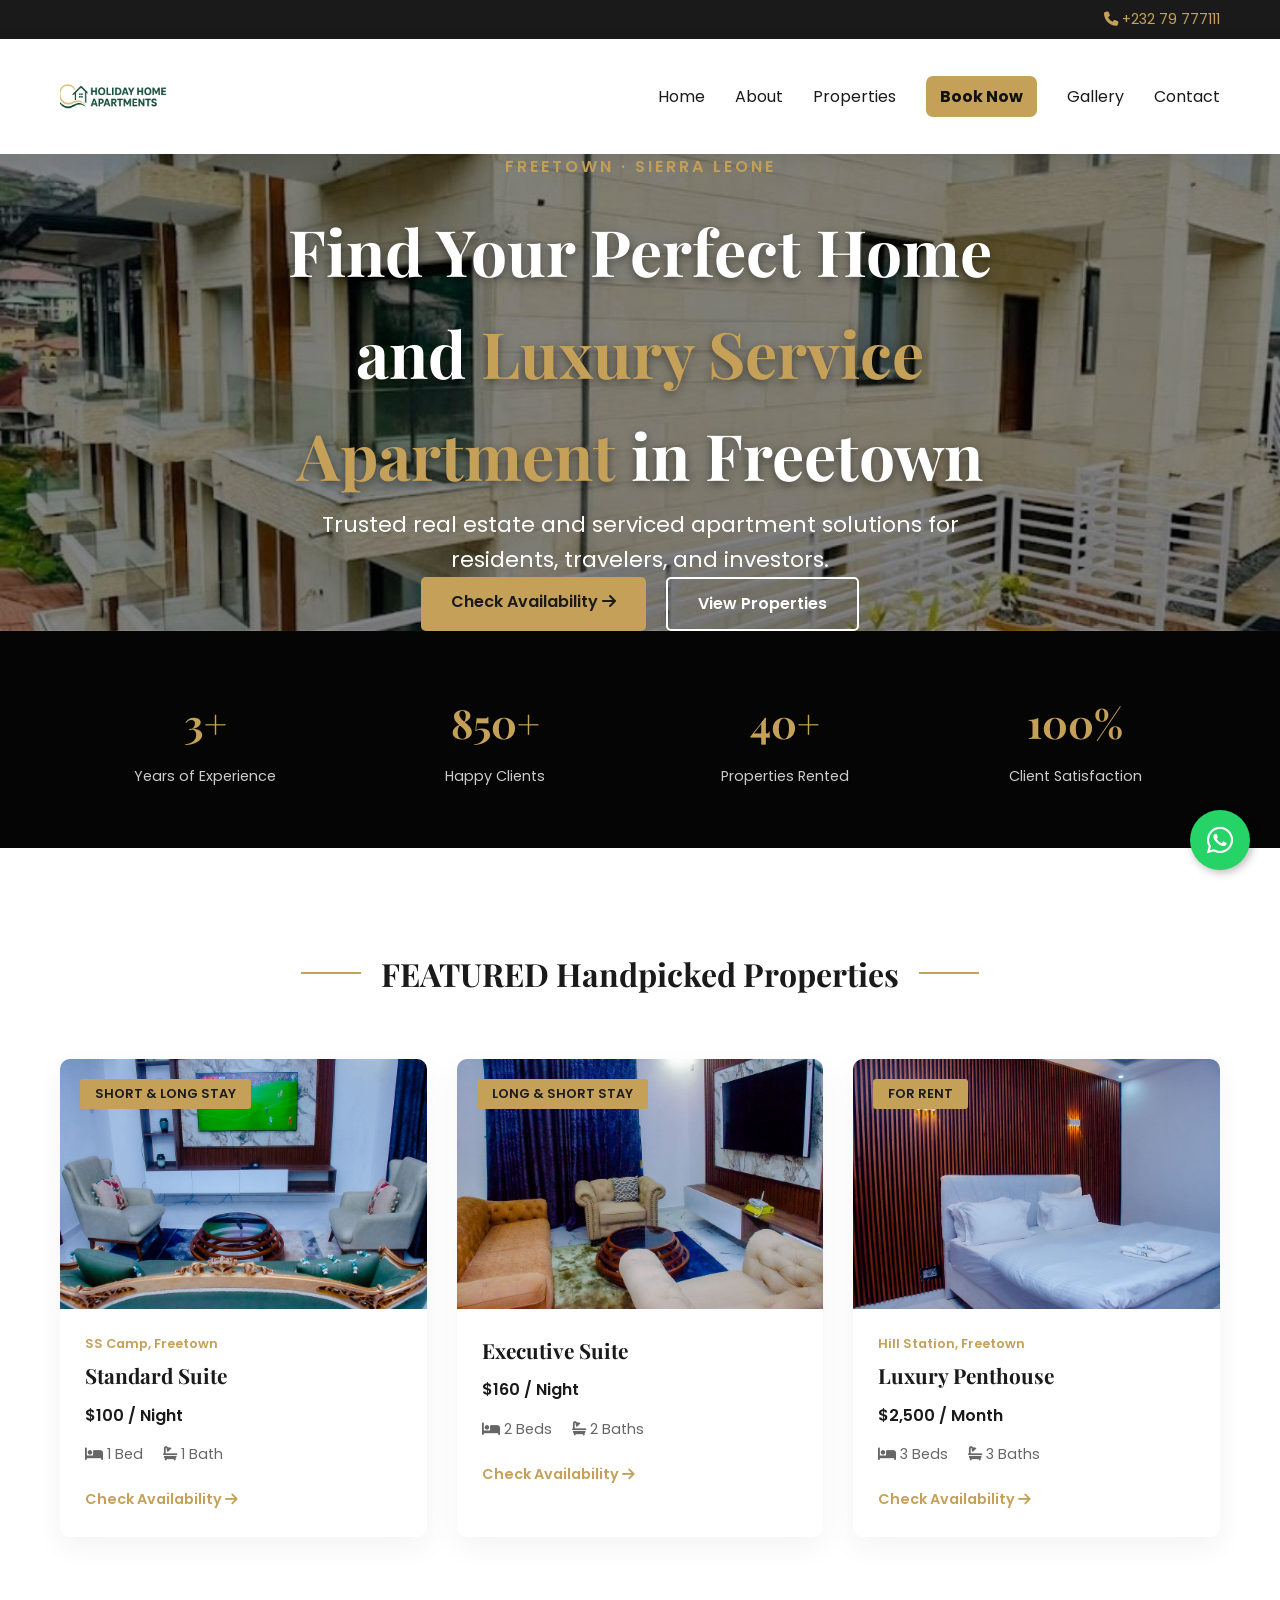
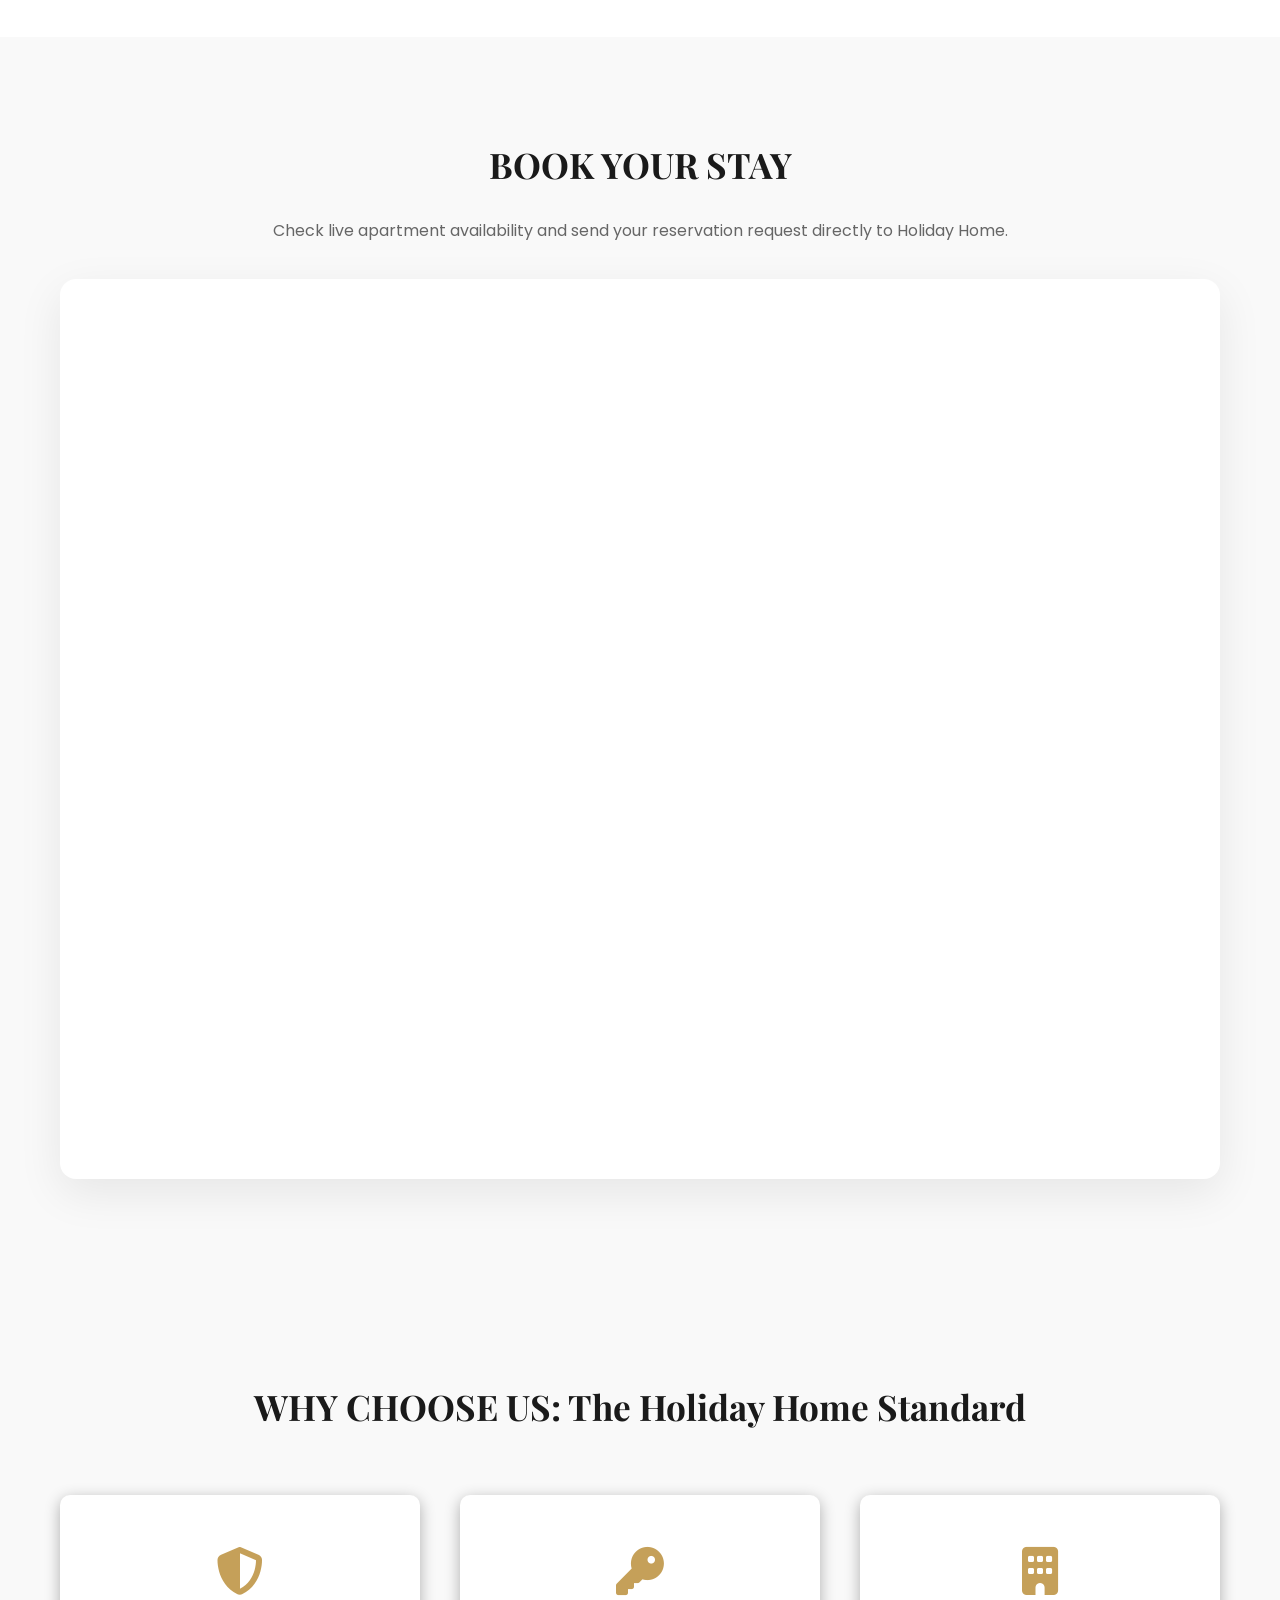
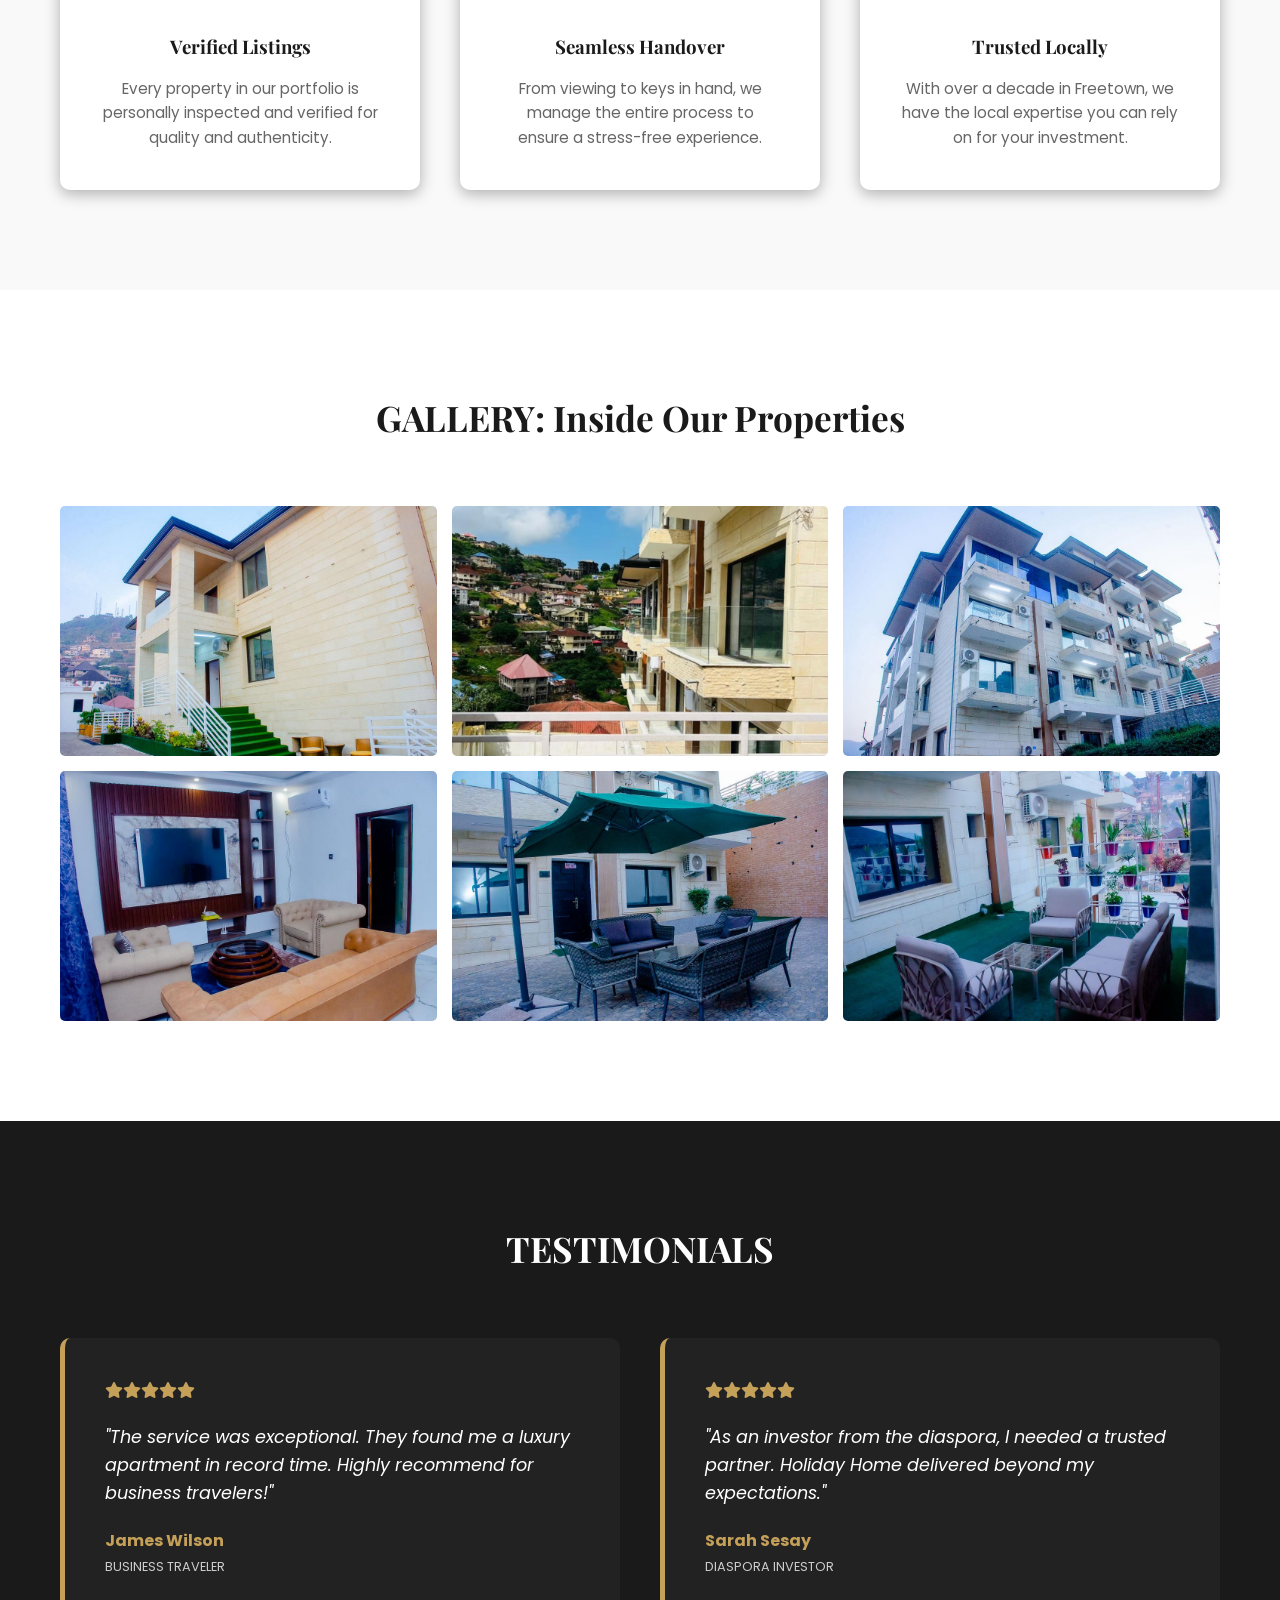
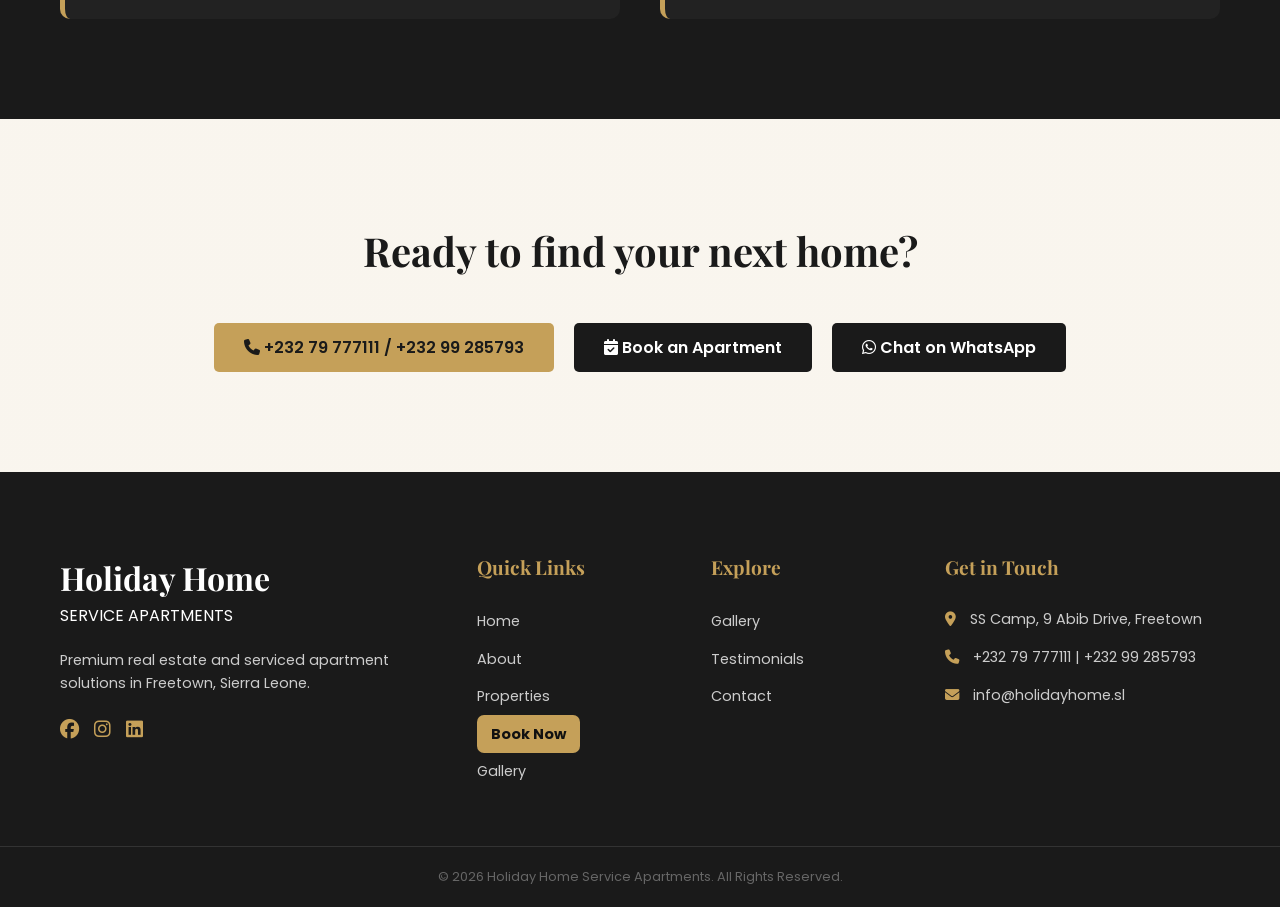
==== commit 806c40a4: "Add files via upload" ====
--- a/index.html
+++ b/index.html
@@ -31,6 +31,7 @@
                     <li><a href="#home">Home</a></li>
                     <li><a href="#about">About</a></li>
                     <li><a href="#properties">Properties</a></li>
+                    <li><a href="rms/index.php" class="nav-book">Book Now</a></li>
                     <li><a href="#gallery">Gallery</a></li>
                     <li><a href="#contact">Contact</a></li>
                 </ul>
@@ -48,8 +49,8 @@
             <h2>Find Your Perfect Home and <span class="highlight">Luxury Service Apartment</span> in Freetown</h2>
             <p class="sub-headline">Trusted real estate and serviced apartment solutions for residents, travelers, and investors.</p>
             <div class="hero-btns">
-                <a href="#properties" class="btn btn-primary">View Properties <i class="fas fa-arrow-right"></i></a>
-                <a href="#contact" class="btn btn-secondary">Contact Us</a>
+                <a href="rms/index.php" class="btn btn-primary">Check Availability <i class="fas fa-arrow-right"></i></a>
+                <a href="#properties" class="btn btn-secondary">View Properties</a>
             </div>
         </div>
     </section>
@@ -101,7 +102,7 @@
                         <span><i class="fas fa-bed"></i> 1 Bed</span>
                         <span><i class="fas fa-bath"></i> 1 Bath</span>
                     </div>
-                    <a href="#" class="inquire-link">Inquire <i class="fas fa-arrow-right"></i></a>
+                    <a href="rms/index.php" class="inquire-link">Check Availability <i class="fas fa-arrow-right"></i></a>
                 </div>
             </div>
 
@@ -118,7 +119,7 @@
                         <span><i class="fas fa-bed"></i> 2 Beds</span>
                         <span><i class="fas fa-bath"></i> 2 Baths</span>
                     </div>
-                    <a href="#" class="inquire-link">Inquire <i class="fas fa-arrow-right"></i></a>
+                    <a href="rms/index.php" class="inquire-link">Check Availability <i class="fas fa-arrow-right"></i></a>
                 </div>
             </div>
 
@@ -136,13 +137,24 @@
                         <span><i class="fas fa-bed"></i> 3 Beds</span>
                         <span><i class="fas fa-bath"></i> 3 Baths</span>
                     </div>
-                    <a href="#" class="inquire-link">Inquire <i class="fas fa-arrow-right"></i></a>
+                    <a href="rms/index.php" class="inquire-link">Check Availability <i class="fas fa-arrow-right"></i></a>
                 </div>
             </div>
 
         </div>
     </div>
 </section>
+
+    <!-- Reservation Management System -->
+    <section id="booking" class="booking-embed-section">
+        <div class="container">
+            <h2 class="section-title-alt">BOOK YOUR STAY</h2>
+            <p class="booking-intro">Check live apartment availability and send your reservation request directly to Holiday Home.</p>
+            <div class="booking-embed-frame">
+                <iframe src="/rms/index.php" title="Holiday Home reservation system" loading="lazy"></iframe>
+            </div>
+        </div>
+    </section>
 
     <!-- Why Choose Us -->
     <section class="why-choose-us">
@@ -216,6 +228,7 @@
                 <a href="tel:+23279777111" class="btn btn-primary">
     <i class="fas fa-phone"></i> +232 79 777111 / +232 99 285793
 </a>
+                <a href="rms/index.php" class="btn btn-dark"><i class="fas fa-calendar-check"></i> Book an Apartment</a>
                 <a href="https://wa.me/23279777111" class="btn btn-dark"><i class="fab fa-whatsapp"></i> Chat on WhatsApp</a>
             </div>
         </div>
@@ -242,6 +255,7 @@
                     <li><a href="#home">Home</a></li>
                     <li><a href="#about">About</a></li>
                     <li><a href="#properties">Properties</a></li>
+                    <li><a href="rms/index.php" class="nav-book">Book Now</a></li>
                     <li><a href="#gallery">Gallery</a></li>
                 </ul>
             </div>
--- a/style.css
+++ b/style.css
@@ -540,3 +540,7 @@
         flex-direction: column;
     }
 }
+
+.nav-book{background:var(--primary-color);color:#111!important;padding:9px 14px;border-radius:7px;font-weight:700}.nav-book:hover{background:#b08d4a;color:#111!important}
+
+.booking-embed-section{padding:100px 0;background:#f9f9f9}.booking-intro{text-align:center;max-width:760px;margin:-35px auto 35px;color:#666}.booking-embed-frame{background:#fff;border-radius:16px;box-shadow:0 14px 45px rgba(0,0,0,.08);overflow:hidden}.booking-embed-frame iframe{display:block;width:100%;min-height:900px;border:0}@media(max-width:768px){.booking-embed-section{padding:65px 0}.booking-embed-frame iframe{min-height:1100px}}
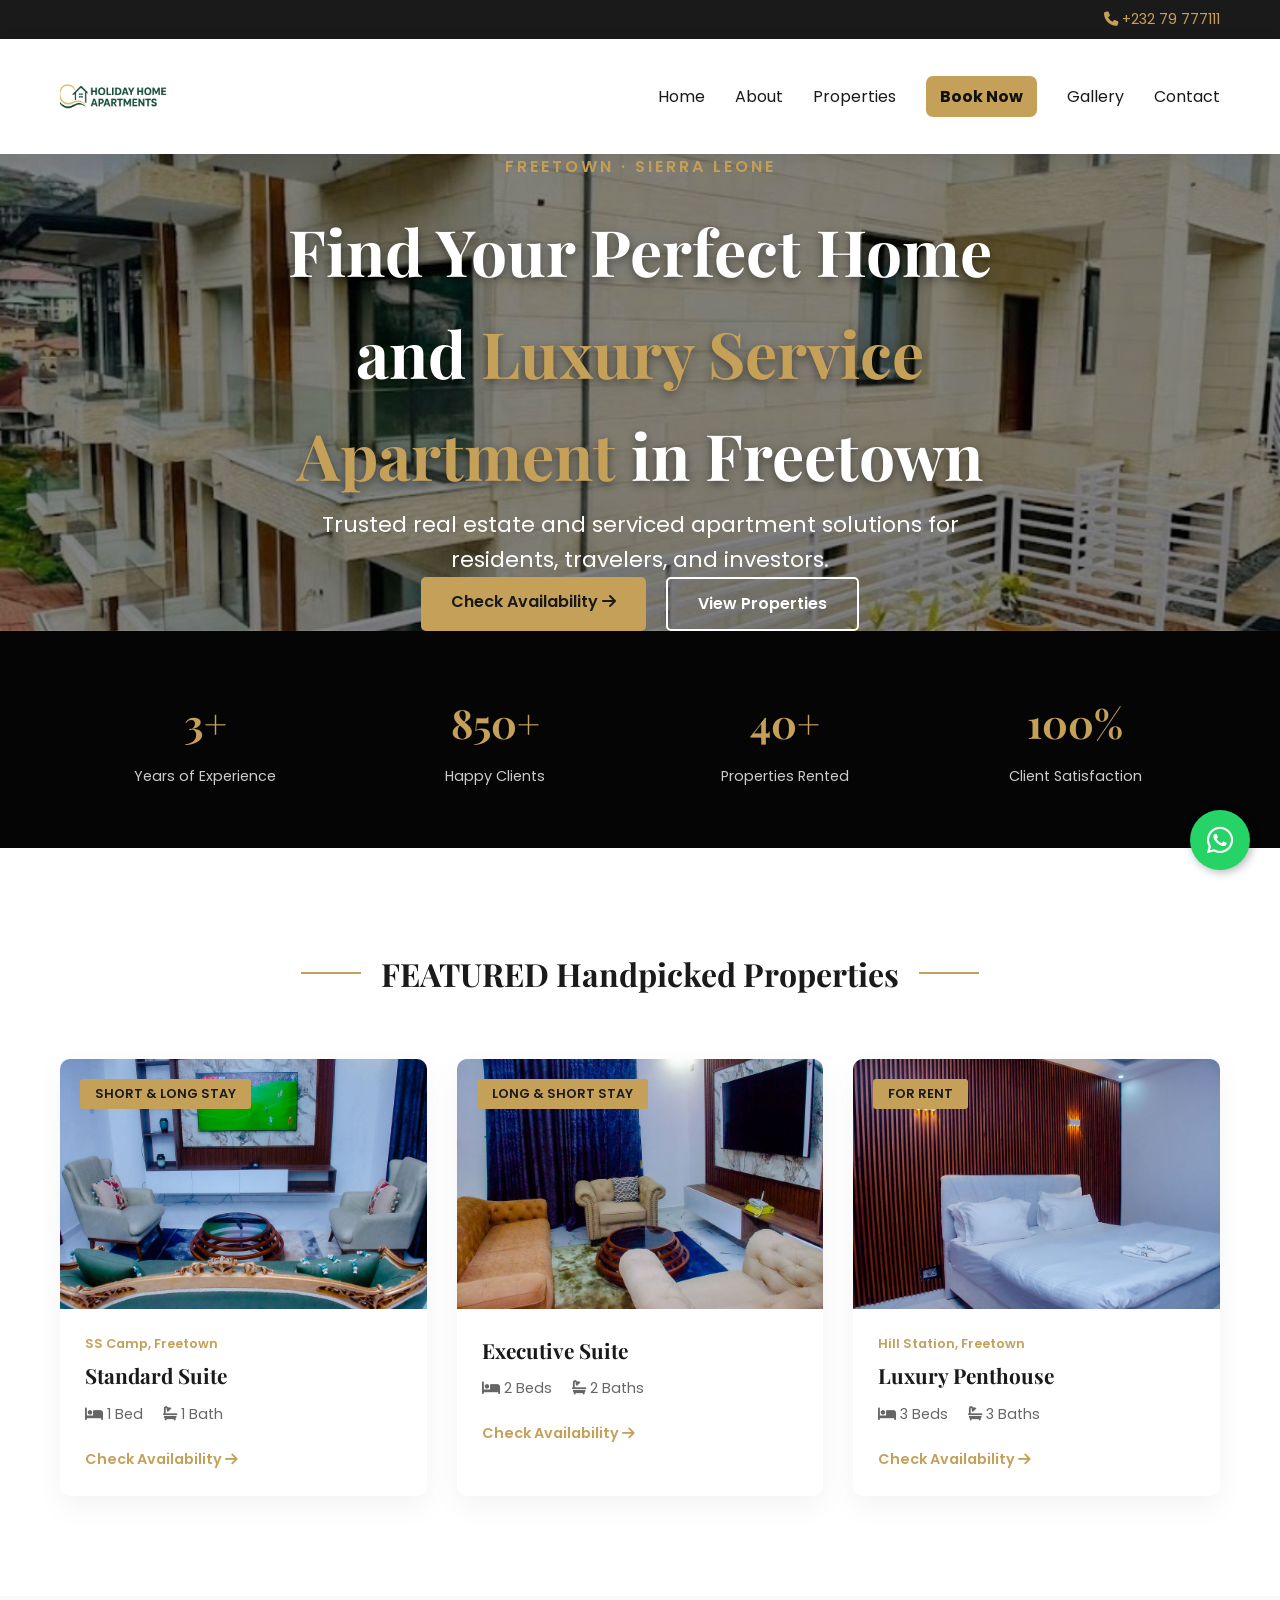
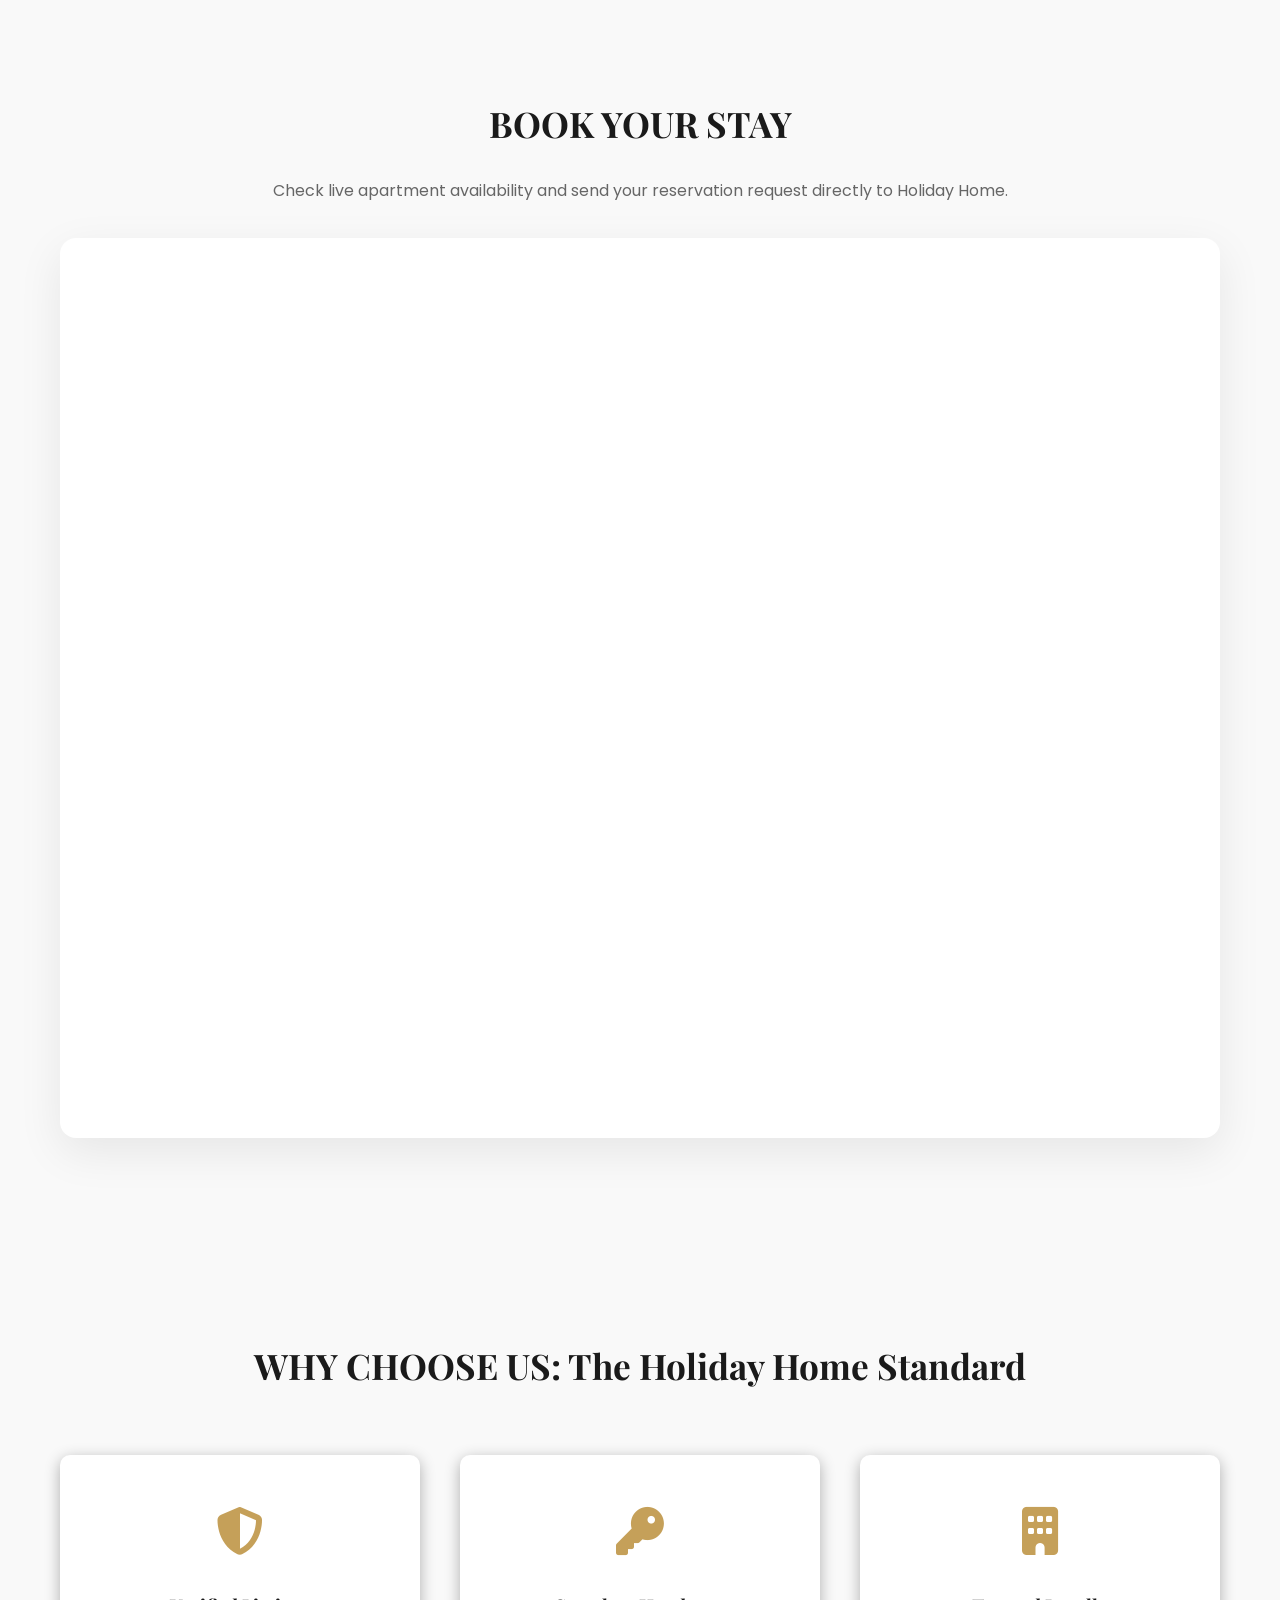
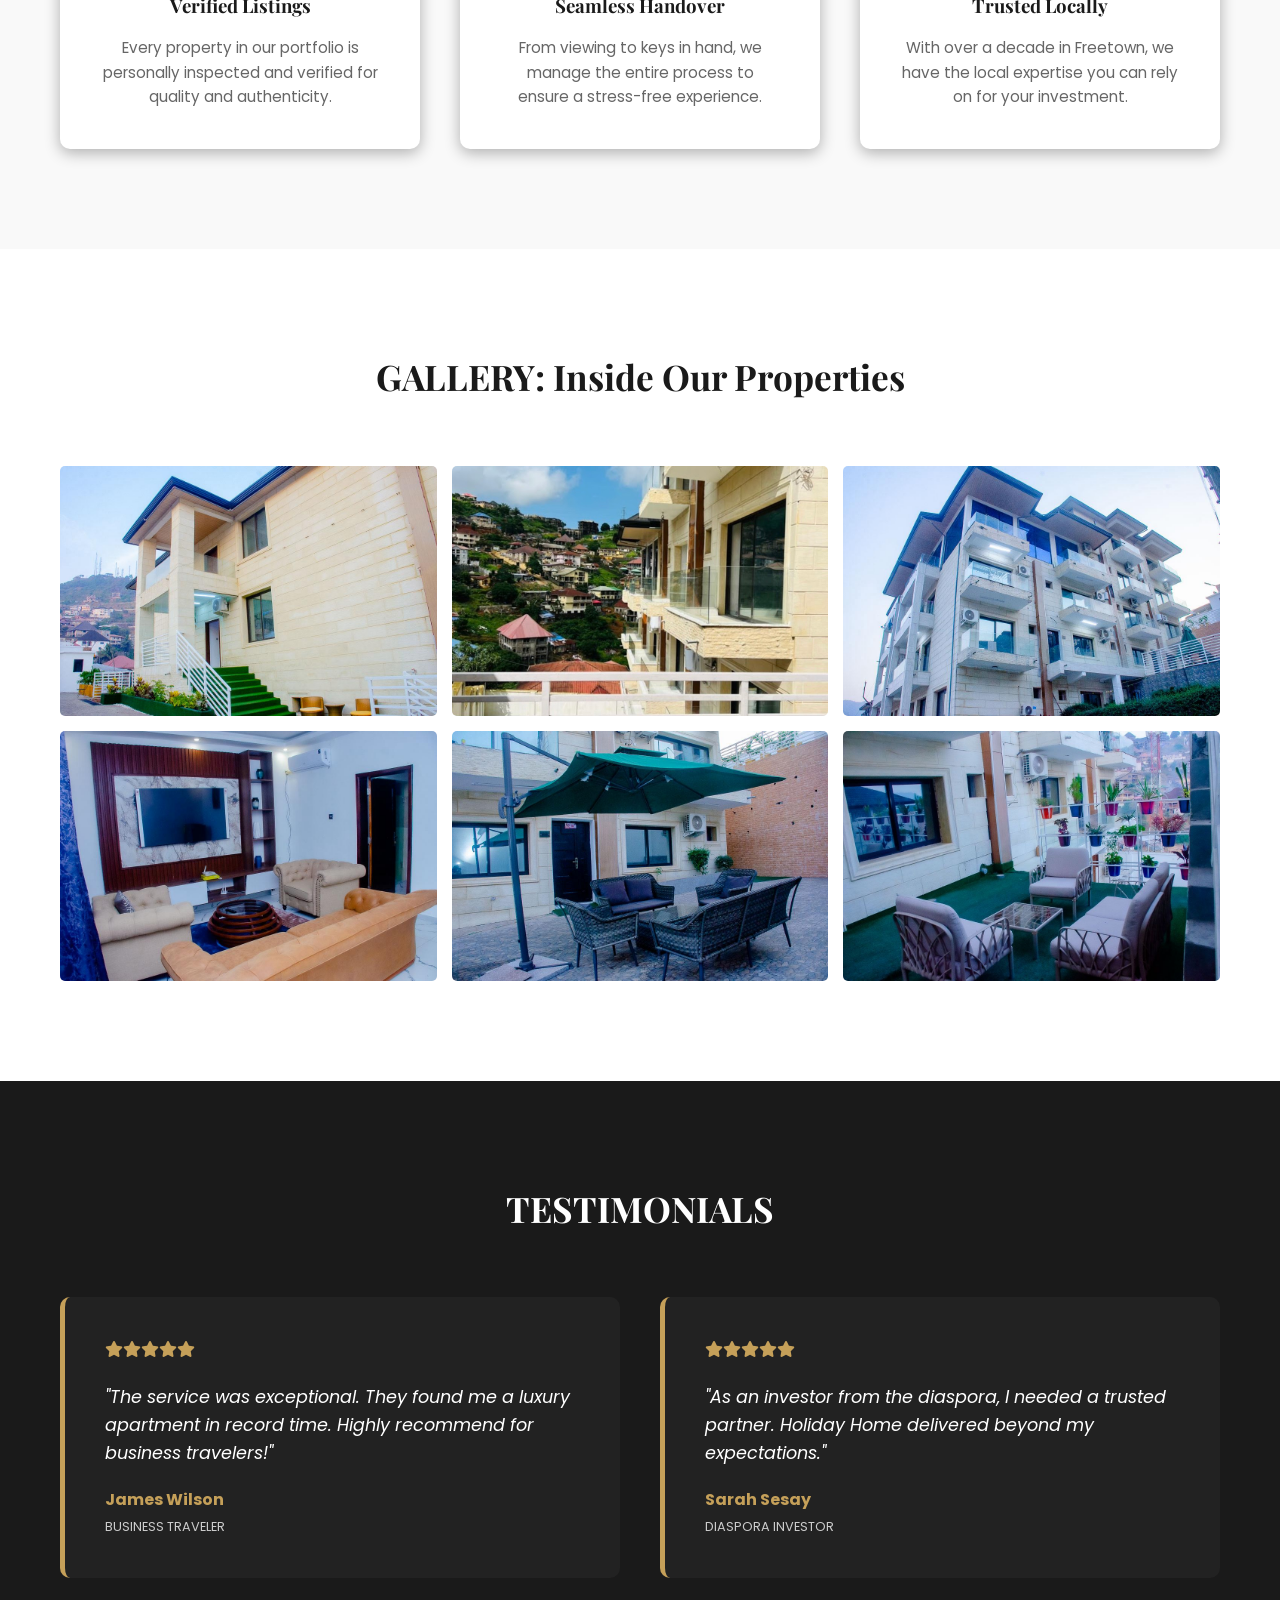
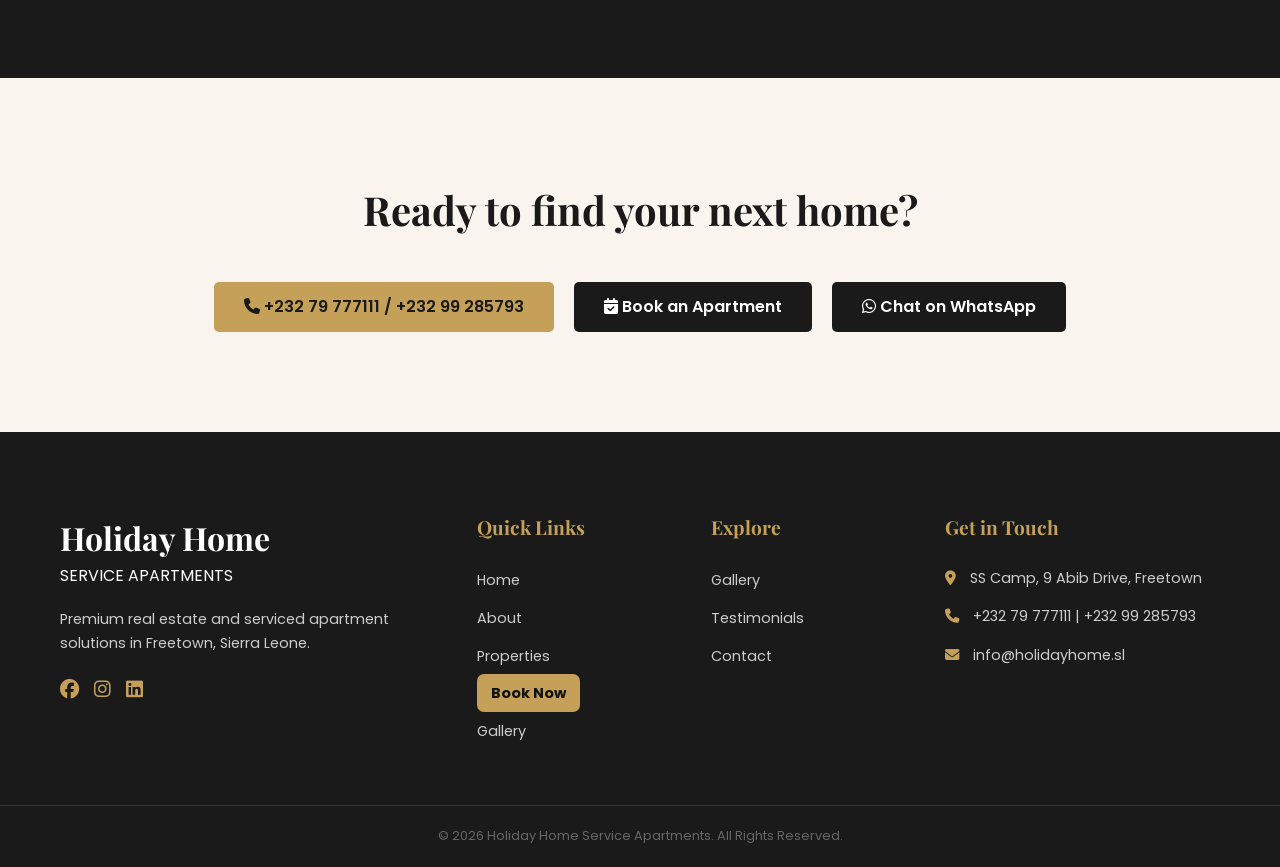
==== commit 11317a41: "Remove price details from property listings Removed pricing information for various property types." ====
--- a/index.html
+++ b/index.html
@@ -49,7 +49,7 @@
             <h2>Find Your Perfect Home and <span class="highlight">Luxury Service Apartment</span> in Freetown</h2>
             <p class="sub-headline">Trusted real estate and serviced apartment solutions for residents, travelers, and investors.</p>
             <div class="hero-btns">
-                <a href="rms/index.php" class="btn btn-primary">Check Availability <i class="fas fa-arrow-right"></i></a>
+                <a href="#booking" class="btn btn-primary">Check Availability <i class="fas fa-arrow-right"></i></a>
                 <a href="#properties" class="btn btn-secondary">View Properties</a>
             </div>
         </div>
@@ -97,12 +97,11 @@
                 <div class="property-info">
                     <p class="p-location">SS Camp, Freetown</p>
                     <h4>Standard Suite</h4>
-                    <p class="price">$100 / Night</p>
                     <div class="p-details">
                         <span><i class="fas fa-bed"></i> 1 Bed</span>
                         <span><i class="fas fa-bath"></i> 1 Bath</span>
                     </div>
-                    <a href="rms/index.php" class="inquire-link">Check Availability <i class="fas fa-arrow-right"></i></a>
+                    <a href="#booking" class="inquire-link">Check Availability <i class="fas fa-arrow-right"></i></a>
                 </div>
             </div>
 
@@ -114,12 +113,11 @@
                 </div>
                 <div class="property-info">
                     <h4>Executive Suite</h4>
-                    <p class="price">$160 / Night</p>
                     <div class="p-details">
                         <span><i class="fas fa-bed"></i> 2 Beds</span>
                         <span><i class="fas fa-bath"></i> 2 Baths</span>
                     </div>
-                    <a href="rms/index.php" class="inquire-link">Check Availability <i class="fas fa-arrow-right"></i></a>
+                    <a href="#booking" class="inquire-link">Check Availability <i class="fas fa-arrow-right"></i></a>
                 </div>
             </div>
 
@@ -132,12 +130,11 @@
                 <div class="property-info">
                     <p class="p-location">Hill Station, Freetown</p>
                     <h4>Luxury Penthouse</h4>
-                    <p class="price">$2,500 / Month</p>
                     <div class="p-details">
                         <span><i class="fas fa-bed"></i> 3 Beds</span>
                         <span><i class="fas fa-bath"></i> 3 Baths</span>
                     </div>
-                    <a href="rms/index.php" class="inquire-link">Check Availability <i class="fas fa-arrow-right"></i></a>
+                    <a href="#booking" class="inquire-link">Check Availability <i class="fas fa-arrow-right"></i></a>
                 </div>
             </div>
 
@@ -228,7 +225,7 @@
                 <a href="tel:+23279777111" class="btn btn-primary">
     <i class="fas fa-phone"></i> +232 79 777111 / +232 99 285793
 </a>
-                <a href="rms/index.php" class="btn btn-dark"><i class="fas fa-calendar-check"></i> Book an Apartment</a>
+                <a href="#booking" class="btn btn-dark"><i class="fas fa-calendar-check"></i> Book an Apartment</a>
                 <a href="https://wa.me/23279777111" class="btn btn-dark"><i class="fab fa-whatsapp"></i> Chat on WhatsApp</a>
             </div>
         </div>
@@ -255,7 +252,7 @@
                     <li><a href="#home">Home</a></li>
                     <li><a href="#about">About</a></li>
                     <li><a href="#properties">Properties</a></li>
-                    <li><a href="rms/index.php" class="nav-book">Book Now</a></li>
+                    <li><a href="#booking" class="nav-book">Book Now</a></li>
                     <li><a href="#gallery">Gallery</a></li>
                 </ul>
             </div>
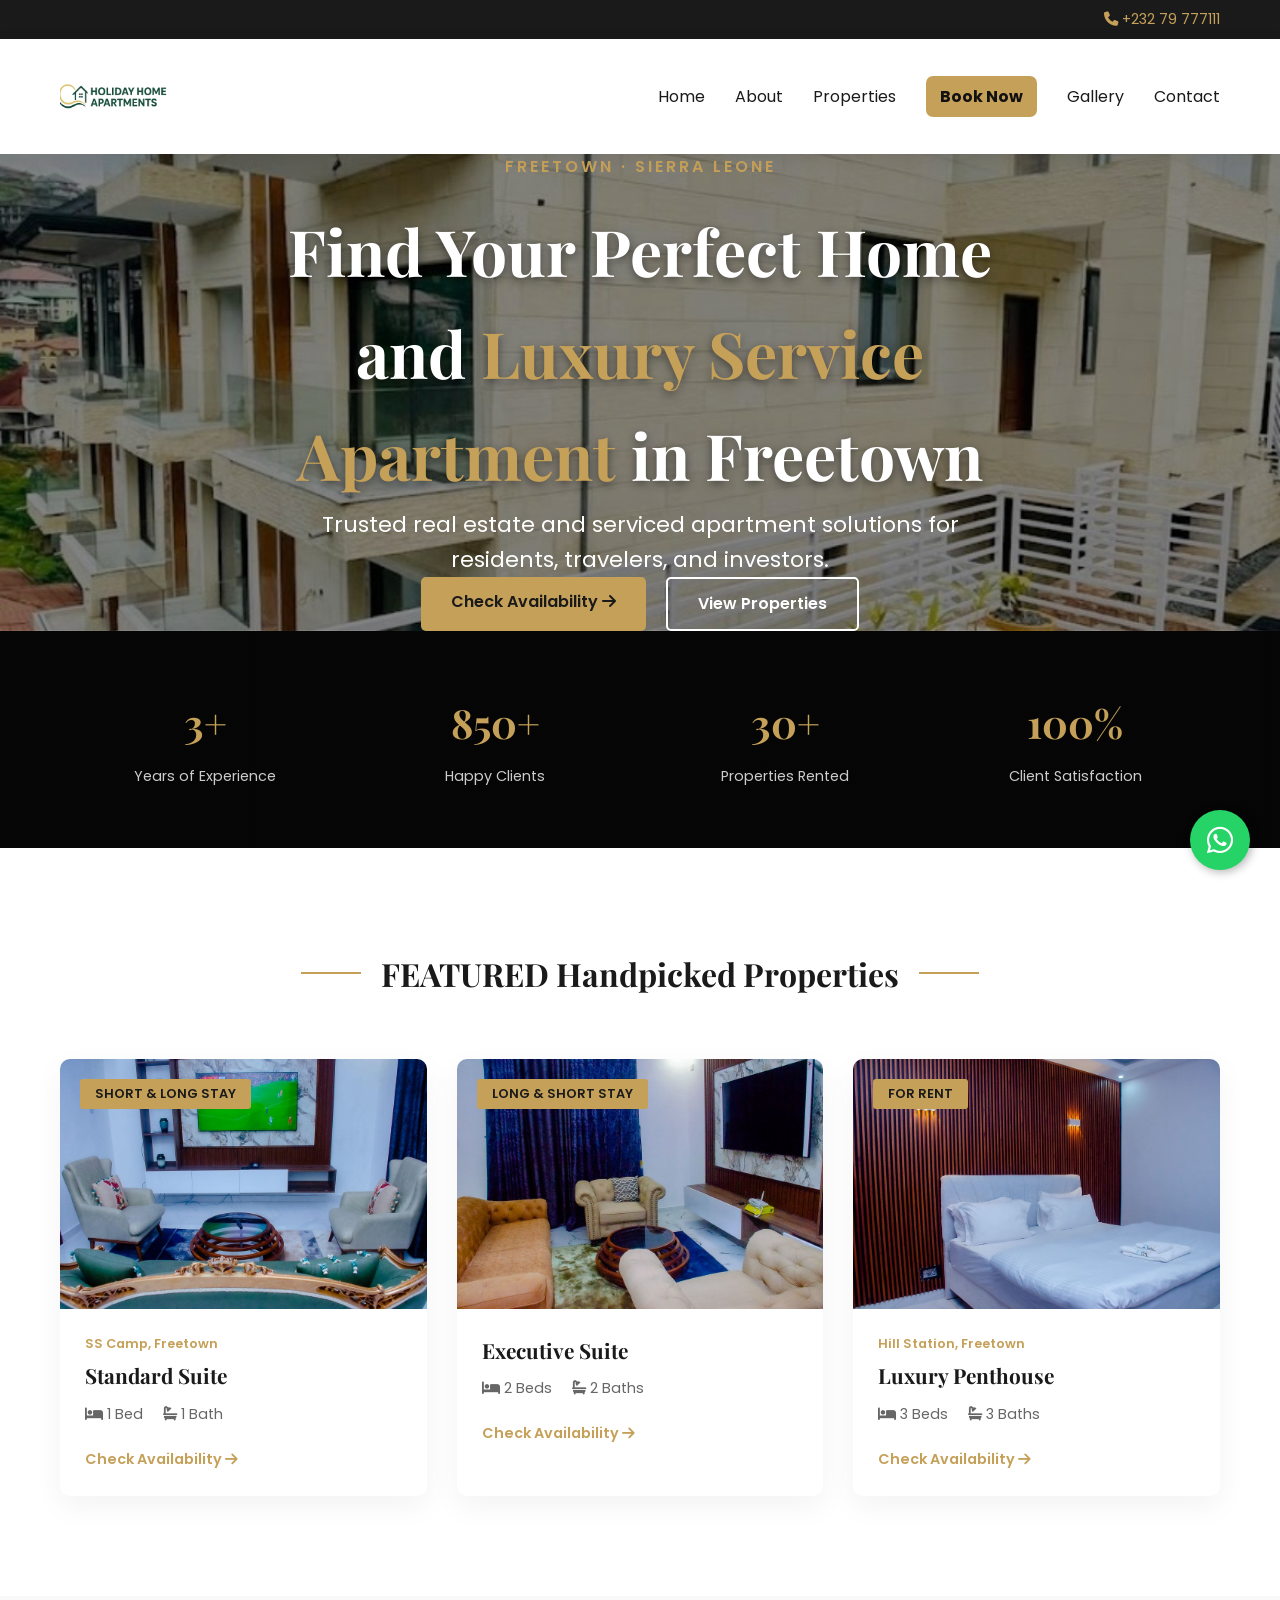
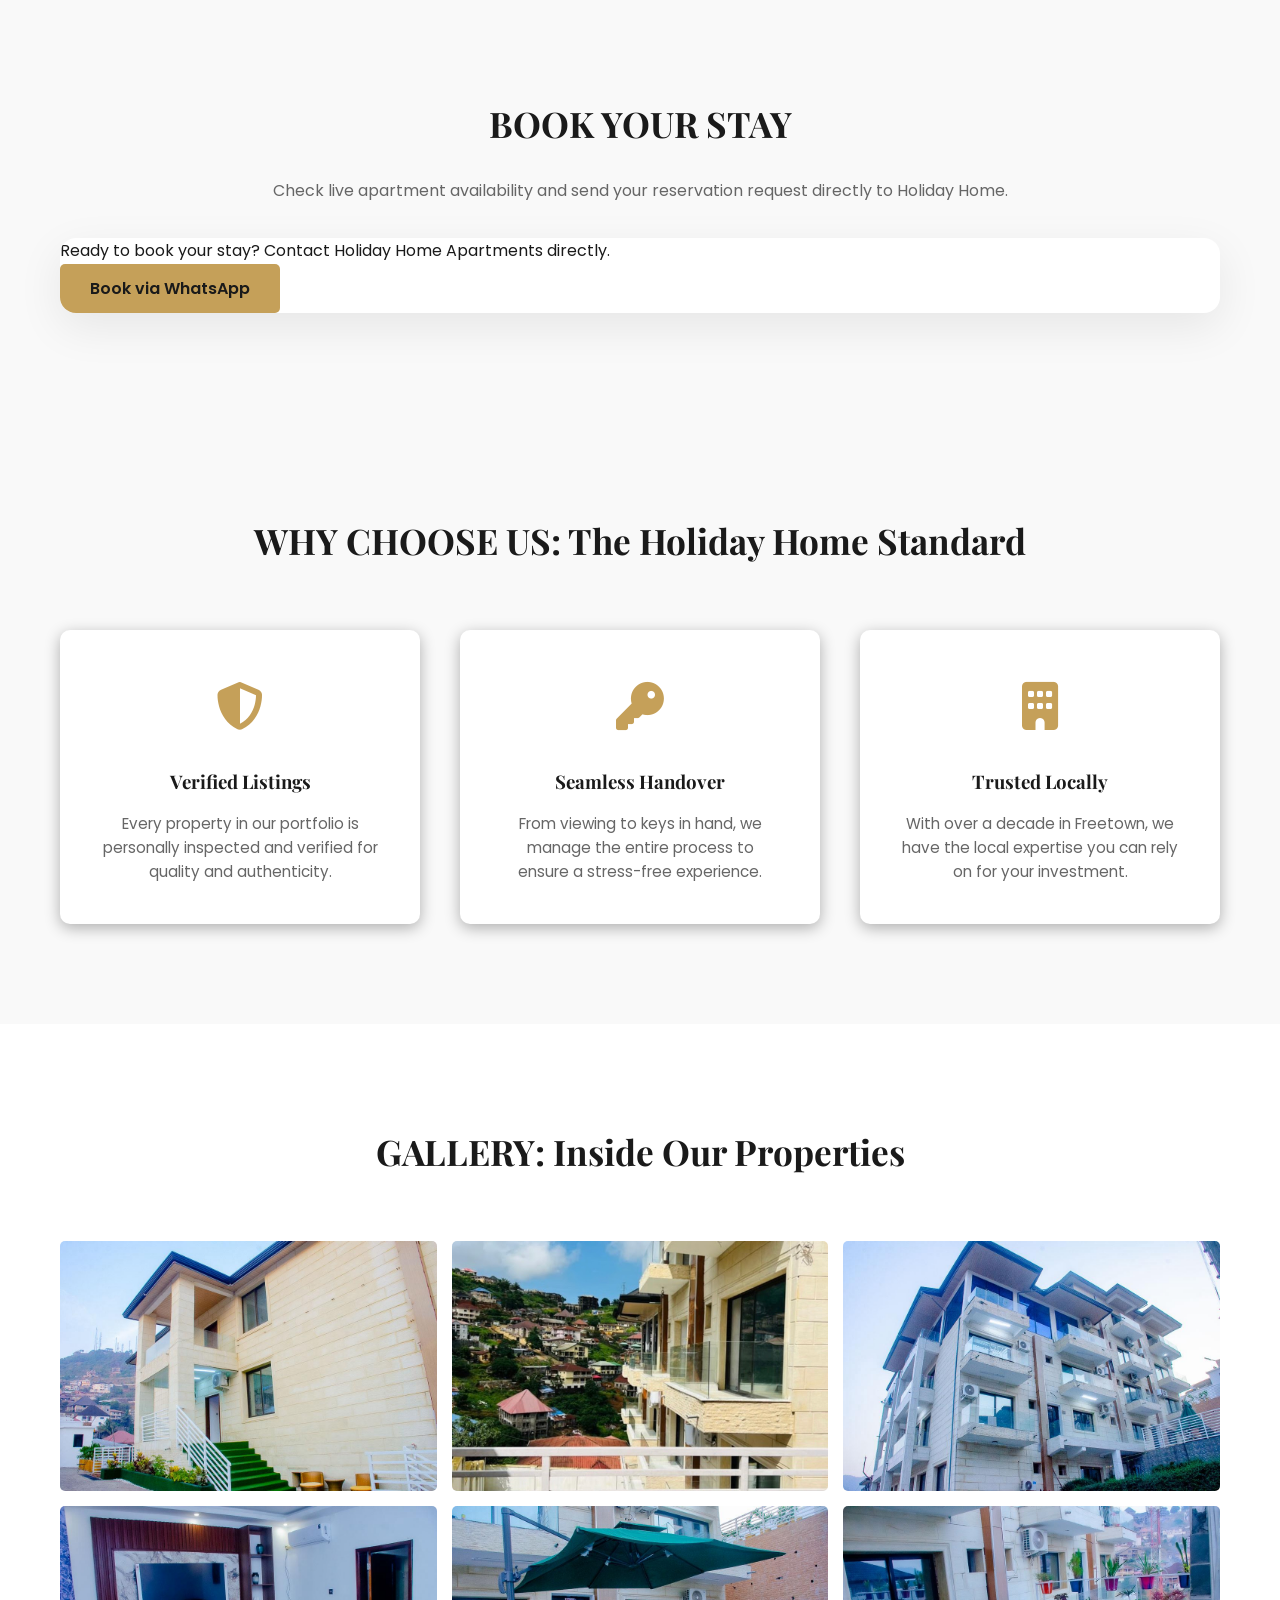
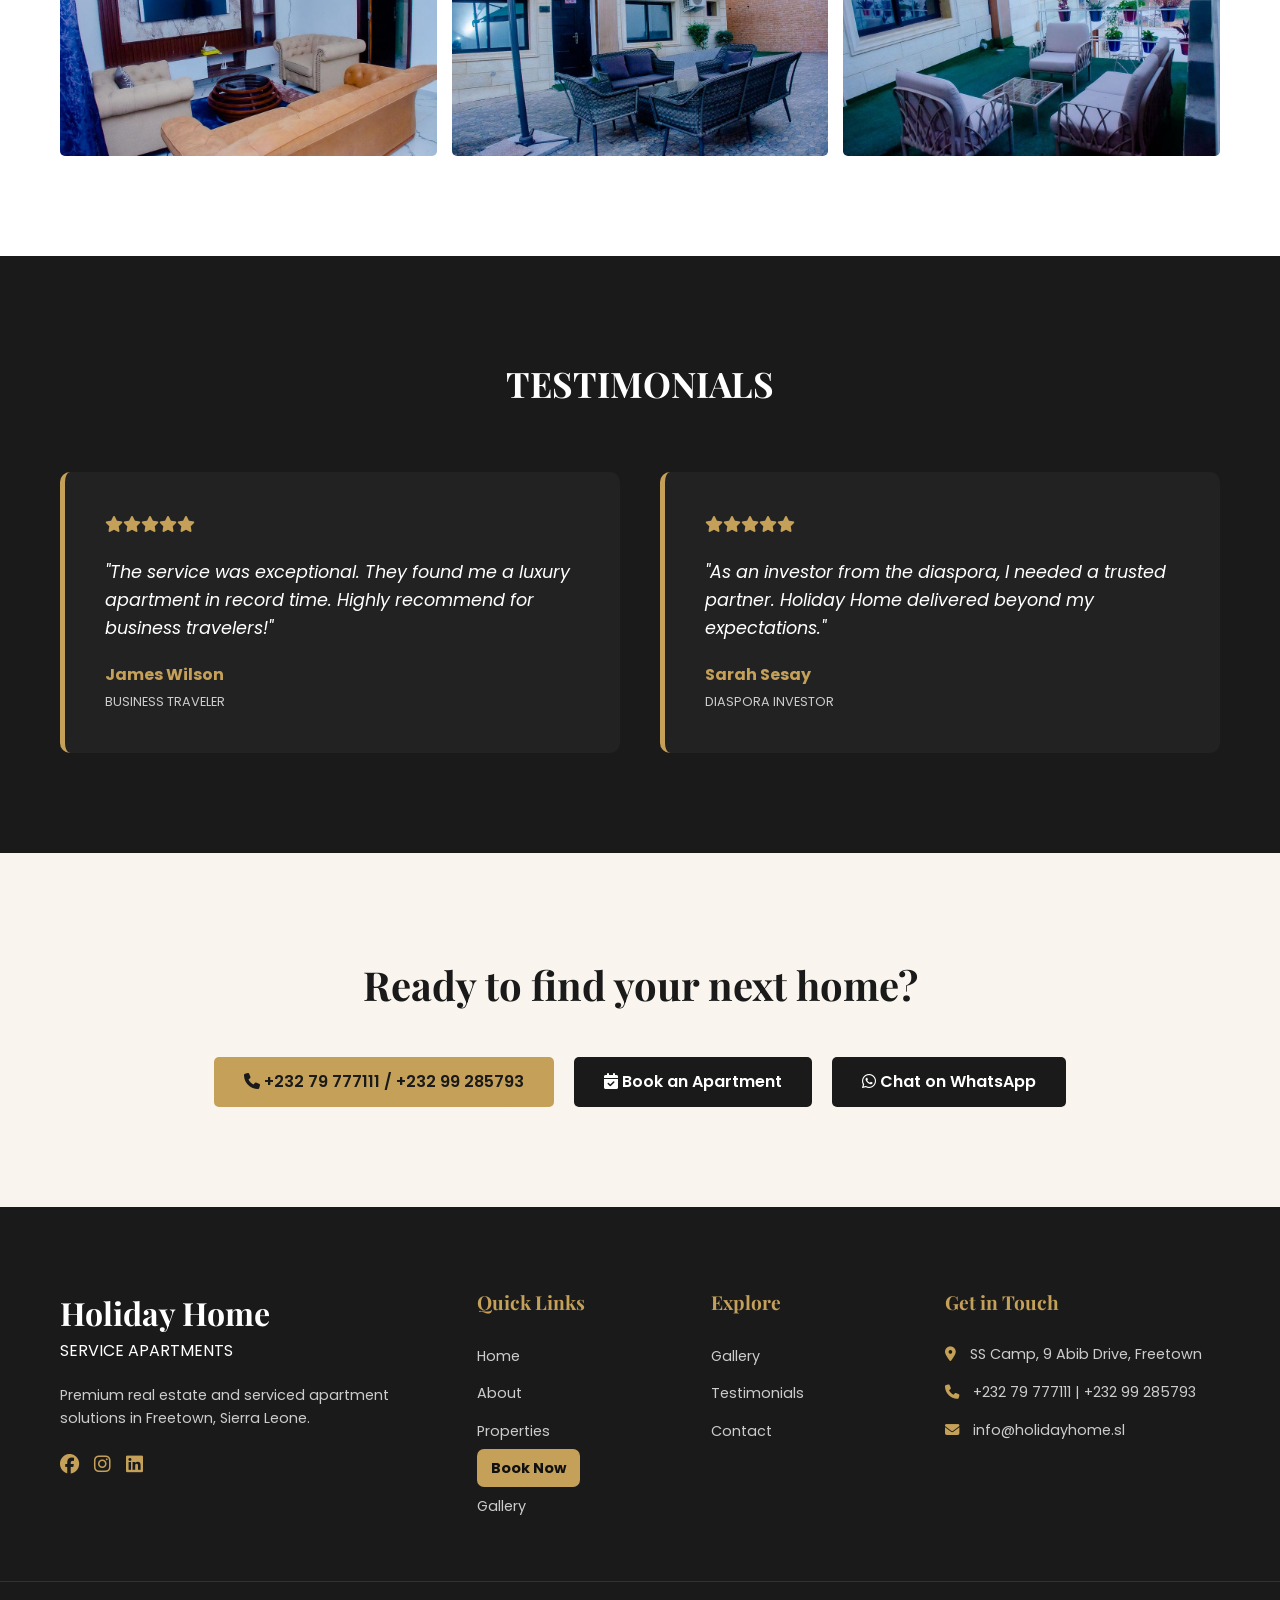
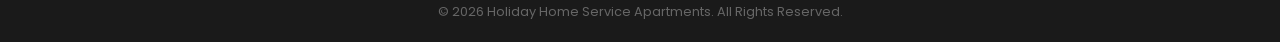
==== commit 687bfd44: "Update properties rented count and booking contact method Updated properties rented count and modifi" ====
--- a/index.html
+++ b/index.html
@@ -67,7 +67,7 @@
                 <p>Happy Clients</p>
             </div>
             <div class="stat-item">
-                <h3>40+</h3>
+                <h3>30+</h3>
                 <p>Properties Rented</p>
             </div>
             <div class="stat-item">
@@ -147,10 +147,13 @@
         <div class="container">
             <h2 class="section-title-alt">BOOK YOUR STAY</h2>
             <p class="booking-intro">Check live apartment availability and send your reservation request directly to Holiday Home.</p>
-            <div class="booking-embed-frame">
-                <iframe src="/rms/index.php" title="Holiday Home reservation system" loading="lazy"></iframe>
-            </div>
-        </div>
+          <div class="booking-embed-frame">
+    <p>Ready to book your stay? Contact Holiday Home Apartments directly.</p>
+    <a href="https://wa.me/23279777111"
+       class="btn btn-primary">
+        Book via WhatsApp
+    </a>
+</div>  
     </section>
 
     <!-- Why Choose Us -->
